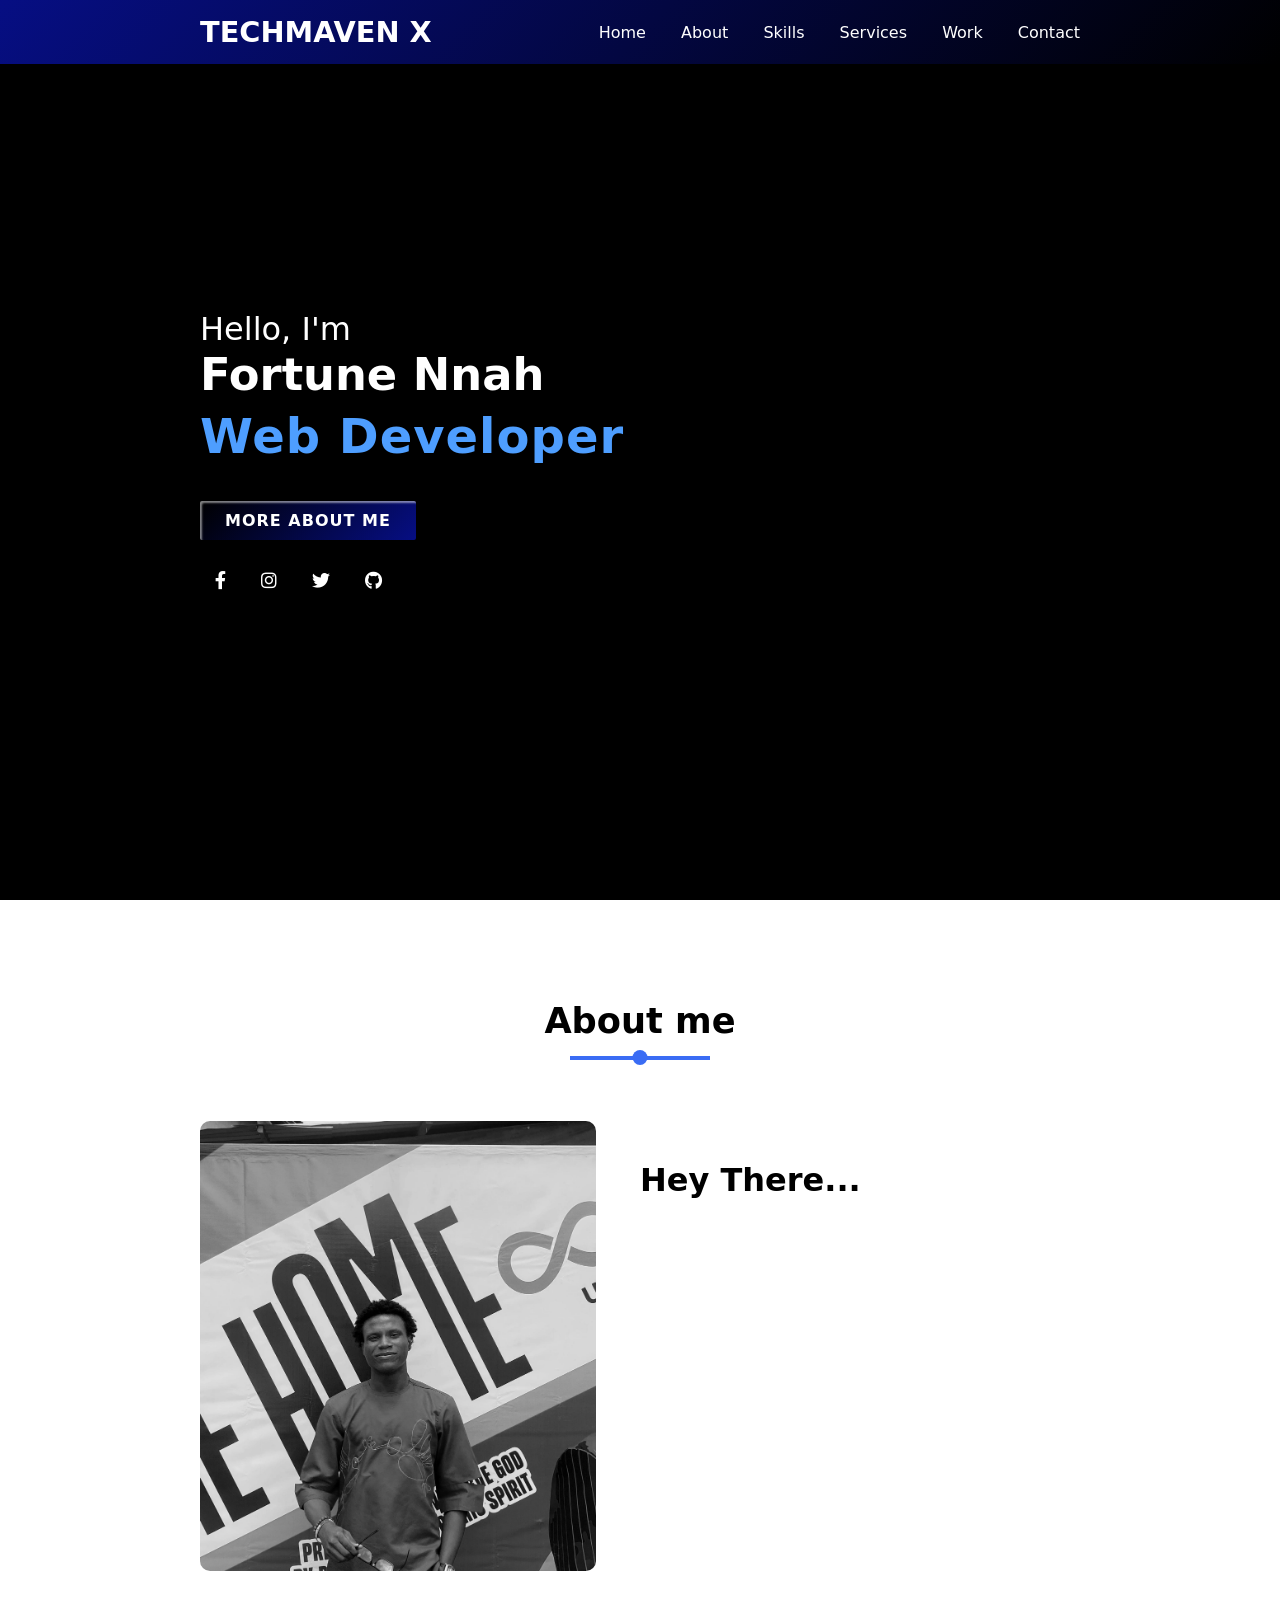
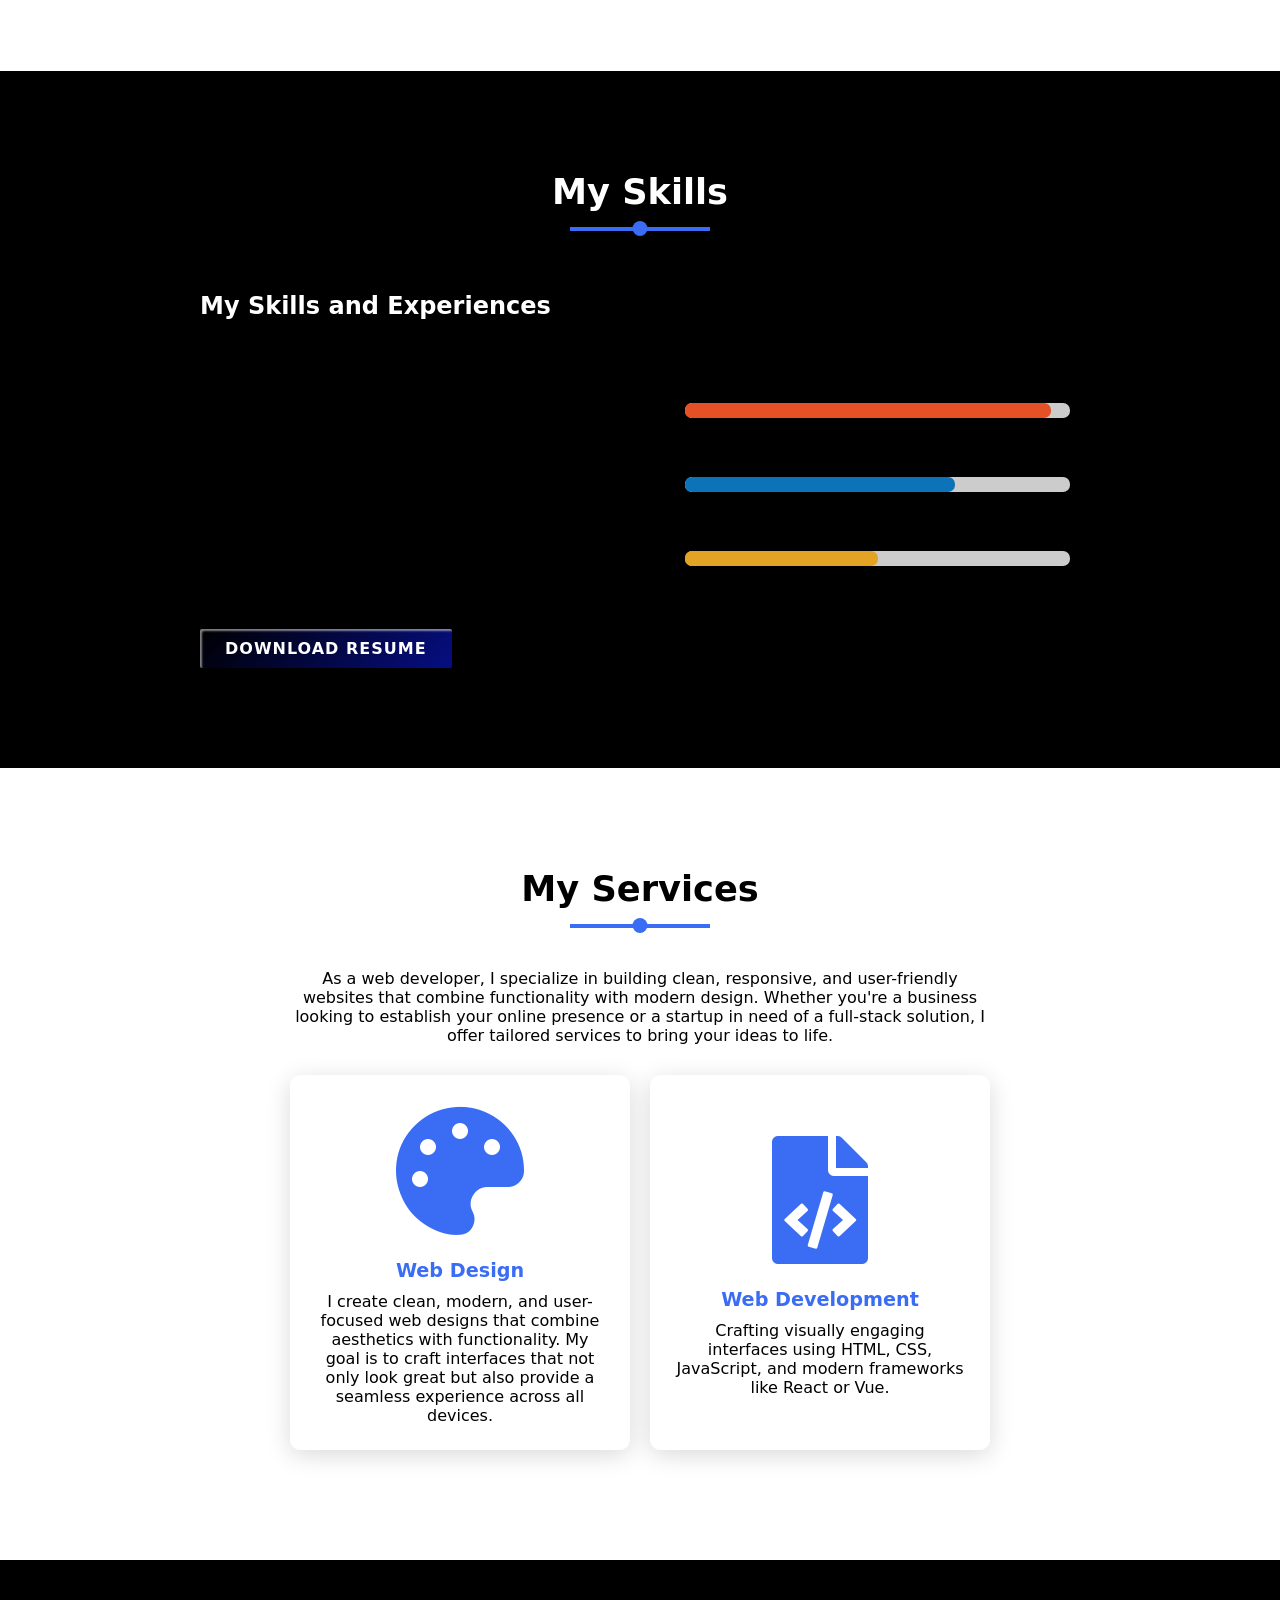
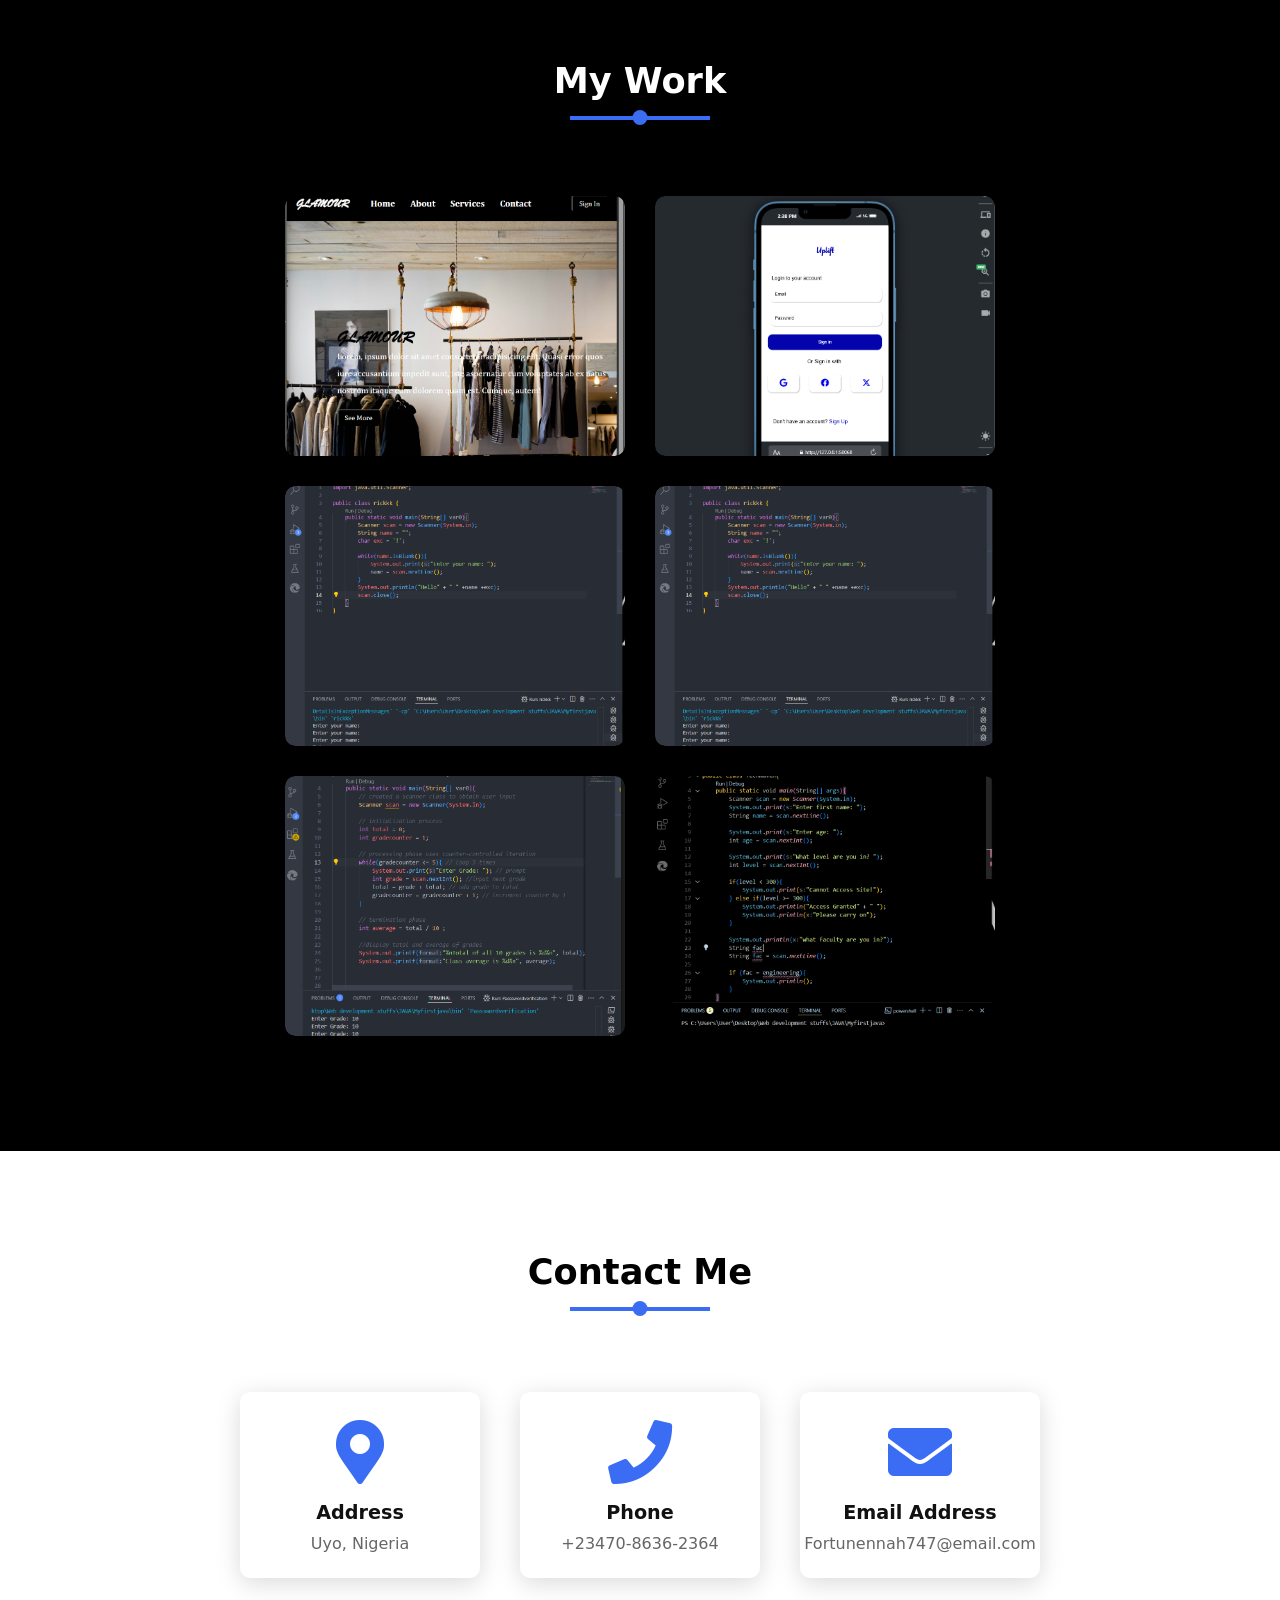
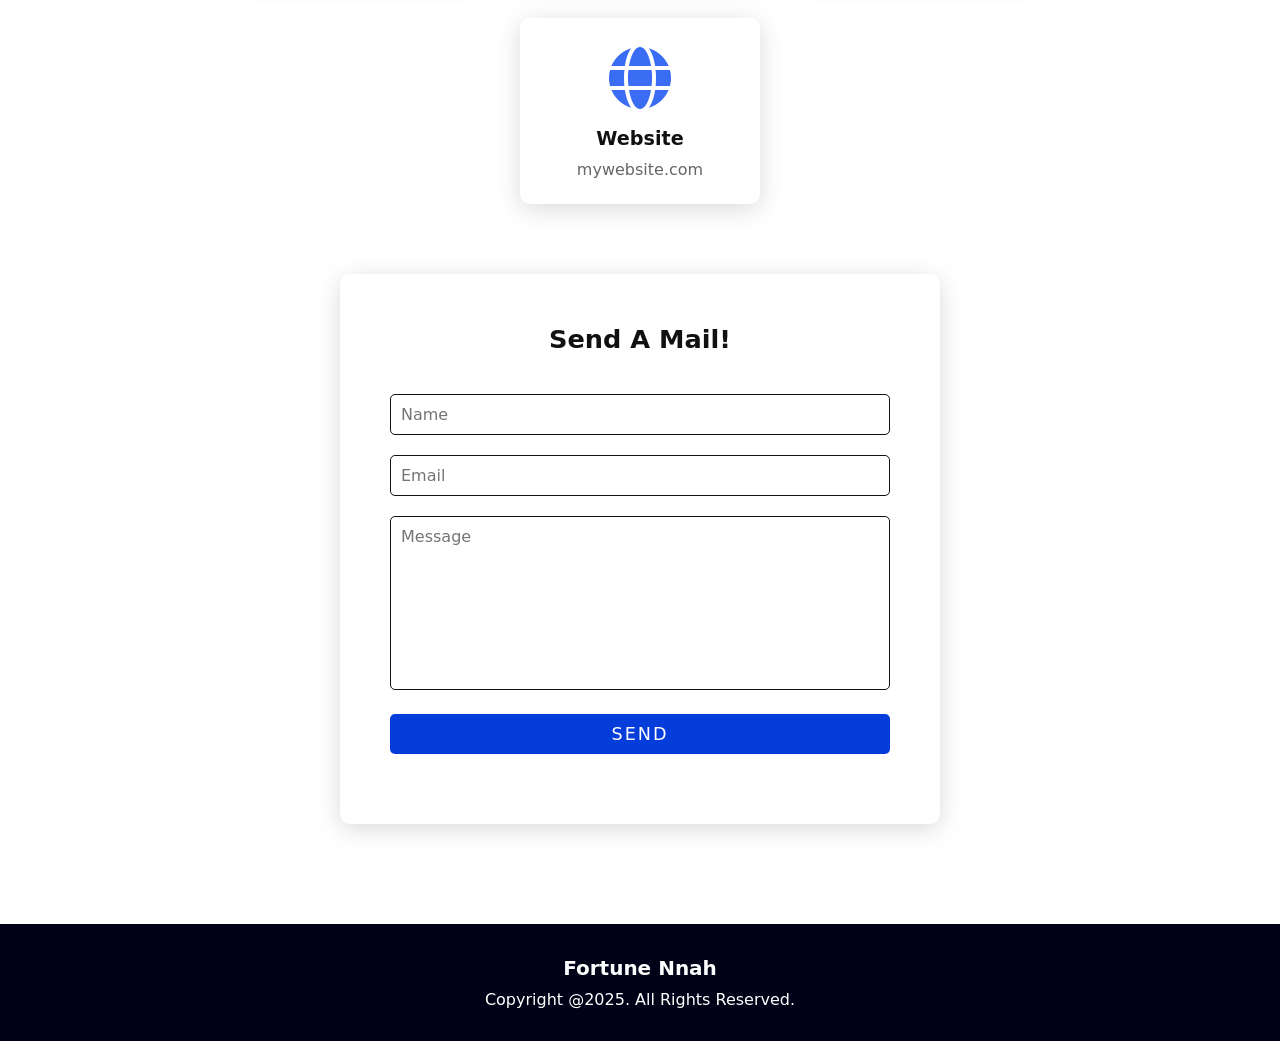
==== index.html @ 04f0972b "added new file" ====
<!DOCTYPE html>
<html lang="en">
<head>
    <meta charset="UTF-8">
    <meta name="viewport" content="width=device-width, initial-scale=1.0">
    <title>My Portfolio Website</title>
    <link rel="stylesheet" href="style.css">
    <link rel="stylesheet" href="https://unpkg.com/aos@next/dist/aos.css" />
    <link rel="stylesheet" href="https://cdnjs.cloudflare.com/ajax/libs/font-awesome/5.15.2/css/all.min.css">
</head>
<body>


    <header>
        <a href="" class="brand" data-aos="zoom-in" data-aos-duration="1000">TechMaven X</a>
        <div class="menu-btn"></div>
        <div class="navigation">
            <a href="#main" data-aos="fade-up" data-aos-duration="1000" data-aos-delay="100">Home</a>
            <a href="#about"data-aos="fade-up" data-aos-duration="1000" data-aos-delay="200">About</a>
            <a href="#skills" data-aos="fade-up" data-aos-duration="1000" data-aos-delay="300">Skills</a>
            <a href="#services" data-aos="fade-up" data-aos-duration="1000" data-aos-delay="400">Services</a>
            <a href="#work" data-aos="fade-up" data-aos-duration="1000" data-aos-delay="500">Work</a>
            <a href="#contact" data-aos="fade-up" data-aos-duration="1000" data-aos-delay="600">Contact</a>
        </div>
    </header>

    <section class="main" id="main">
        <div class="content">
            <h2 data-aos="fade-right" data-aos-duration="1000" data-aos-delay="800">Hello, I'm <br><span>Fortune Nnah</span></h2>
            <div class="animated-text" data-aos="fade-left" data-aos-duration="1000" data-aos-delay="900">
                <h3>Web Developer</h3>
                <h3>Web Designer</h3>
                <h3>Programmer</h3>
            </div>
            <a href="#about" class="btn" data-aos="zoom-out" data-aos-duration="1000" data-aos-delay="1000">More About Me</a>
            <div class="media-icons">
                <a target="_blank" href="https://www.facebook.com/share/1CfvQgGyU3/" data-aos="fade-in" data-aos-duration="1000" data-aos-delay="1200"><i class="fab fa-facebook-f"></i></a>
                <a target="_blank" href="https://www.instagram.com/_techmavenx/" data-aos="fade-in" data-aos-duration="1000" data-aos-delay="1300"><i class="fab fa-instagram"></i></a>
                <a target="_blank"  href="https://x.com/_JhsFortune" data-aos="fade-in" data-aos-duration="1000" data-aos-delay="1400"><i class="fab fa-twitter"></i></a>
                <a href="#" data-aos="fade-in" data-aos-duration="1000" data-aos-delay="1500"><i class="fab fa-github"></i></a>
            </div>
        </div>
    </section>

<!--  About Section -->

    <section class="about" id="about">
        <div class="title reveal">
            <h2 class="section-title" data-aos="fade-up" data-aos-duration="1000">About me</h2>
        </div>
        <div class="content">
            <div class="column col-left reveal">
                <div class="img-card" data-aos="fade-right" data-aos-duration="2000" data-aos-delay="200">
                    <img src="images/Meeeeeee.jpg" alt="">
                </div>
            </div>
            <div class="column col-right reveal">
                <h2 class="content-title" data-aos="fade-left" data-aos-duration="1000" data-aos-delay="200">Hey There...</h2>
                <p class="paragraph-text" data-aos="flip-up" data-aos-duration="1000" data-aos-delay="400">I'm Fortune, a creative web developer with a passion for crafting sleek, responsive, and user-centered digital experiences.

                    I specialize in building modern interfaces using HTML, CSS, JavaScript, and React.js, with growing experience in Node.js, Express, and MongoDB for full-stack projects. I focus on blending design and functionality to bring concepts to life on screen.

                    My workflow balances clean design, accessibility, and smooth interactivity — ensuring every site I build looks great and performs even better.

                    When I’m not coding, I’m refining UI ideas, exploring motion design, or learning new tools to push the limits of what the web can do.
                </p>
            </div>
        </div>
    </section>

<!-- Skill Section -->

    <section class="skills" id="skills">
        <div class="title">
            <h2 class="section-title-skills" data-aos="fade-up" data-aos-duration="1000">My Skills</h2>
        </div>
        <div class="content">
            <div class="column col-left">
                <h2 class="content-title" data-aos="fade-right" data-aos-duration="1000" data-aos-delay="200">My Skills and Experiences</h2>
                <div class="paragraph-text" data-aos="flip-down" data-aos-duration="1000" data-aos-delay="300">I specialize in crafting modern, responsive, and user-friendly interfaces using a performance-driven frontend tech stack:

                    Core Technologies: HTML, CSS, JavaScript
                    Frameworks & Libraries: React.js, Tailwind CSS
                    Development Tools: VS Code, Git, GitHub, Chrome DevTools

                    I'm passionate about building interfaces that not only look great but also deliver smooth, accessible, and intuitive user experiences across all devices.
                </div>
                <a href="#" class="btn" data-aos="zoom-in-right" data-aos-duration="1000" data-aos-delay="400">Download Resume</a>
            </div>
            <div class="column col-right">
                <div class="bar">
                    <div class="info" data-aos="flip-up" data-aos-duration="1000" data-aos-delay="100">
                        <span>HTML</span> 
                        <span>95%</span>
                    </div>
                    <div class="line html" data-aos="zoom-in-right" data-aos-duration="1000" data-aos-delay="140"></div>
                </div>
                <div class="bar">
                    <div class="info" data-aos="flip-up" data-aos-duration="1000" data-aos-delay="200">
                        <span>CSS</span>
                        <span>70%</span>
                    </div>
                    <div class="line css" data-aos="zoom-in-right" data-aos-duration="1000" data-aos-delay="240"></div>
                </div>
                <div class="bar">
                    <div class="info" data-aos="flip-up" data-aos-duration="1000" data-aos-delay="300">
                        <span>Javascript</span>
                        <span>45%</span>
                    </div>
                    <div class="line javascript" data-aos="zoom-in-right" data-aos-duration="1000" data-aos-delay="340"></div>
                </div>
            </div>
        </div>
    </section>

    <!-- Services Section -->

    <section class="services" id="services">
        <div class="title">
            <h2 class="section-title" data-aos="fade-up" data-aos-duration="1000">My Services</h2>
            <p data-aos="fade-up" data-aos-duration="1000" data-aos-delay="200">As a web developer, I specialize in building clean, responsive, and user-friendly websites that combine functionality with modern design. Whether you're a business looking to establish your online presence or a startup in need of a full-stack solution, I offer tailored services to bring your ideas to life.</p>
        </div>
        <div class="content">
            <div class="card" data-aos="fade-right" data-aos-duration="1000" data-aos-delay="400">
                <div class="service-icon">
                    <i class="fas fa-palette"></i>
                </div>
                <div class="info">
                    <h3>Web Design</h3>
                    <p>I create clean, modern, and user-focused web designs that combine aesthetics with functionality. My goal is to craft interfaces that not only look great but also provide a seamless experience across all devices. </p>
                </div>
            </div>
            <div class="card" data-aos="fade-left" data-aos-duration="1000" data-aos-delay="400">
                <div class="service-icon">
                    <i class="fas fa-file-code"></i>
                </div>
                <div class="info">
                    <h3>Web Development</h3>
                    <p>Crafting visually engaging interfaces using HTML, CSS, JavaScript, and modern frameworks like React or Vue.</p>
                </div>
            </div>
        </div>
    </section>

<!-- Work Section -->
    <section class="work" id="work">
        <div class="title">
            <h2 class="section-title-work" data-aos="fade-up" data-aos-duration="1000">My Work</h2>
        </div>
        <div class="content">
            <div class="card" data-aos="fade-right" data-aos-duration="1000" data-aos-delay="200">
                <div class="card-img">
                    <img src="images/glamour final.png" alt="">
                </div>
            </div>
            <div class="card" data-aos="fade-up" data-aos-duration="1000" data-aos-delay="200">
                <div class="card-img">
                    <a target="" href="images/revamped 2.png"></a>
                    <img src="images/revamped 2.png" alt="">
                </div>
            </div>
            <div class="card" data-aos="fade-left" data-aos-duration="1000" data-aos-delay="200">
                <div class="card-img">
                    <img src="images\practice5.png" alt="">
                </div>
            </div>
            <div class="card" data-aos="fade-right" data-aos-duration="1000" data-aos-delay="400">
                <div class="card-img">
                    <img src="images/practice5.png" alt="">
                </div>
            </div>
            <div class="card" data-aos="fade-up" data-aos-duration="1000" data-aos-delay="400">
                <div class="card-img">
                    <img src="images/practice6.png" alt="">
                </div>
            </div>
            <div class="card" data-aos="fade-left" data-aos-duration="1000" data-aos-delay="400">
                <div class="card-img">
                    <img src="images/prctice4.png" alt="">
                </div>
            </div>
        </div>
    </section>

    <!-- Contact Section -->    
    <section class="contact" id="contact">
        <div class="title reveal">
          <h2 class="section-title">Contact Me</h2>
        </div>
        <div class="content">
          <div class="row">
            <div class="card reveal">
              <div class="contact-icon">
                <i class="fas fa-map-marker-alt"></i>
              </div>
              <div class="info">
                <h3>Address</h3>
                <span>Uyo, Nigeria</span>
              </div>
            </div>
            <div class="card reveal">
              <div class="contact-icon">
                <i class="fas fa-phone"></i>
              </div>
              <div class="info">
                <h3>Phone</h3>
                <span>+23470-8636-2364</span>
              </div>
            </div>
            <div class="card reveal">
              <div class="contact-icon">
                <i class="fas fa-envelope"></i>
              </div>
              <div class="info">
                <h3>Email Address</h3>
                <span>Fortunennah747@email.com</span>
              </div>
            </div>
            <div class="card reveal">
              <div class="contact-icon">
                <i class="fas fa-globe"></i>
              </div>
              <div class="info">
                <h3>Website</h3>
                <span>mywebsite.com</span>
              </div>
            </div>
          </div>
          <div class="row">
            <div class="contact-form reveal">
              <h3>Send A Mail!</h3>
              <div class="input-box">
                <input type="text" name="" value="" placeholder="Name" reqiured>
              </div>
              <div class="input-box">
                <input type="text" name="" value="" placeholder="Email" required>
              </div>
              <div class="input-box">
                <textarea name="name" rows="8" cols="80" placeholder="Message"></textarea>
              </div>
              <div class="input-box">
                <input type="submit" class="send-btn" name="" value="Send">
              </div>
            </div>
          </div>
        </div>
      </section>
  
      <footer class="footer">
        <span class="footer-title">Fortune Nnah</span>
        <p>Copyright @2025. All Rights Reserved.</p>
      </footer>


    <script src="https://unpkg.com/aos@next/dist/aos.js"></script>
    <script>
      AOS.init({offset:0});
    </script>
    <script>

        window.addEventListener("scroll", function(){
    scrollBtn.classList.toggle("active", window.scrollY > 500);
});

//javascript for scroll back to top on click scroll-to-top button

// document.querySelector(".scrollToTop-btn").addEventListener("click", () => {
//   document.body.scrollTop = 0;
//   document.documentElement.scrollTop = 0;
// });

        const menuBtn = document.querySelector(".menu-btn");
        const navigation = document.querySelector(".navigation");
        const navigationItems = document.querySelector(".navigation a");

        menuBtn.addEventListener("click", () => {
            menuBtn.classList.toggle("active");
            navigation.classList.toggle("active");
        })

        // Navigation Effects
        window.addEventListener("scroll", function(){
            const header = document.querySelector("header");
            header.classList.toggle("sticky", window.scrollY > 0);
        }) 



    </script>
</body>
</html>
---- style.css ----
@import url('https://fonts.googleapis.com/css2?family=Poppins:ital,wght@0,100;0,200;0,300;0,400;0,500;0,600;0,700;0,800;0,900;1,100;1,200;1,300;1,400;1,500;1,600;1,700;1,800;1,900&display=swap');

*{
    padding: 0;
    margin: 0;
    font-family:system-ui, -apple-system, BlinkMacSystemFont, 'Segoe UI', Roboto, Oxygen, Ubuntu, Cantarell, 'Open Sans', 'Helvetica Neue', sans-serif;
    box-sizing: border-box;
}

body{
    width: 100%;
    height: auto;
    overflow-x: hidden;
}

header{
    z-index: 889;
    position: fixed;
    background: linear-gradient(135deg, #060e83, #000000);
    top: 0;
    left: 0;
    width: 100%;
    padding: 15px 200px;
    display: flex;
    justify-content: space-between;
    align-items: center;
    transition: 0.2s ease;
}

header.sticky{
    background-color: #3a6cf4;
    padding: 10px 200px;
}

header .brand{
    color: white;
    font-size: 1.8em;
    font-weight: 700;
    text-transform: uppercase;
    text-decoration: none;
}

header .navigation{
    position: relative;
}

header .navigation a{
    color: white;
    font-size: 1em;
    text-decoration: none;
    font-weight: 500;
    margin-left: 30px;
}

header .navigation a:hover{
    color: #3a6cf4;
}

header .sticky .navigation a:hover{
    color: black;
}

section{
    padding: 100px 200px;
}

.main{
    position: relative;
    width: 100%;
    height: 100vh;
    display: flex;
    align-items: center;
    background-image: url(images/ackgroud.png);
    background-size: cover;
    background-position: center;
    background-repeat: no-repeat;
    background-attachment: fixed;
}

.main .content{
    max-width: 800px;
}

.main .content h2{
    color: white;
    font-size: 2em;
    font-weight: 500;
}

.main .content h2 span{
    font-size: 2.8rem;
    font-weight: 600;
}

.animated-text{
    position: relative;
    height: 70px;
    overflow: hidden;
}

.animated-text h3{
    color: #4e9eff;
    font-size: 3em;
    font-weight: 700;
    line-height: 70px;
    letter-spacing: 1px;
}

.animated-text h3:nth-child(1){
    animation: text-move 6s infinite ease-out;
}

@keyframes text-move {
    0%,15%{
        margin-top: 0px;
    }
    
    25%,40%{
        margin-top: -70px;
    }
    
    50%,65%{
        margin-top: -140px;
    }
    
    75%,90%{
        margin-top: -70px;
    }
    
    100%{
        margin-top: 0px;
    }
}

.btn{
    color: white;
    background: rgb(58, 108, 244);
    background: linear-gradient(135deg, #000 0%, #060e83 100%);
    border: none;
    font-size: 1em;
    font-weight: 600;
    display: inline-block;
    padding: 10px 25px;
    text-transform: uppercase;
    text-decoration: none;
    letter-spacing: 1px;
    border-radius: 2px;
    margin-top: 30px;
    transition: 0.7s ease;
    cursor: pointer;
    box-shadow:inset 2px 2px 2px 0px rgba(255,255,255,.5),
   7px 7px 20px 0px rgba(0,0,0,.1),
   4px 4px 5px 0px rgba(0,0,0,.1);
  outline: none;
}

.btn:hover{
       background: rgb(0,3,255);
       background: linear-gradient(0deg, rgb(0, 3, 255) 0%, rgba(2,126,251,1) 100%));
}

.media-icons{
    margin-top: 30px;
    margin-left: 15px;
}

.media-icons a{
    color: #fff;
    font-size: 18px;
    margin-right: 30px;
}

.media-icons i:hover{
    color: #235bf6;
}


/* About */

.title{
    width: 100%;
    display: flex;

    justify-content: center;
    align-items: center;
    flex-direction: column;
}

.section-title{
    position: relative;
    color: black;
    font-size: 2.2em;
    font-weight: 800;
    margin-bottom: 60px;
}

.section-title::before{
    content: "";
    position: absolute;
    top: 56px;
    left: 50%;
    width: 140px;
    height: 4px;
    background-color: #3a6cf4;
    transform: translateX(-50%);
}

.section-title::after{
    content: "";
    position: absolute;
    top: 50px;
    left: 50%;
    width: 15px;
    height: 15px;
    border-radius: 50%;
    background-color: #3a6cf4;
    transform: translateX(-50%);
}

.about .content{
    position: relative;
    width: 100%;
    display: flex;
    justify-content: space-between;
    align-items: center;
    margin-top: 20px;
}

.about .content .col-left{
    position: relative;
    width: 45%;
}

.about .content .col-right{
    position: relative;
    width: 50%;
}

.about .content .col-left .img-card{
    position: relative;
    width: 100%;
    min-height: 450px;
}

.about .content .col-left .img-card img{
    position: absolute;
    top: 0;
    left: 0;
    width: 100%;
    height: 100%;
    object-fit: cover;
    border-radius: 10px;
}

.about .content .col-right .content-title{
    font-size: 2em;
    font-weight: 800;
    margin-bottom: 20px;
}

.about .content .col-right .paragraph-text{
    line-height: 1.5;
    font-weight: 380;
    font-size: 1em;
}

/* Skills Section */

.skills{
    background: #000;
}

.section-title-skills{
    position: relative;
    color: white;
    font-size: 2.2em;
    font-weight: 800;
    margin-bottom: 60px;
}

.section-title-skills::before{
    content: "";
    position: absolute;
    top: 56px;
    left: 50%;
    width: 140px;
    height: 4px;
    background-color: #3a6cf4;
    transform: translateX(-50%);
}

.section-title-skills::after{
    content: "";
    position: absolute;
    top: 50px;
    left: 50%;
    width: 15px;
    height: 15px;
    border-radius: 50%;
    background-color: #3a6cf4;
    transform: translateX(-50%);
}

.skills .content{
    position: relative;
    width: 100%;
    display: flex;
    justify-content: space-between;
    align-items: center;
    color: white;
    margin-top: 20px;
}

.skills .content .col-left{
    position: relative;
    width: 46%;
}

.skills .content .col-left .content-title{
    margin-bottom: 20px;
}

.skills .content .col-right{
    position: relative;
    width: 46%;
}

.skills .content .col-right .bar{
    margin-bottom: 15px;
    padding: 10px;
}

.skills .content .col-right .bar .info{
    display: flex;
    align-items: center;
    justify-content: space-between;
    margin-bottom: 5px;
}

.skills .content .col-right .br .info span{
    font-size: 18px;
    font-weight: 500;
}

.skills .content .col-right .bar .line{
    position: relative;
    width: 100%;
    height: 15px;
    background-color: #ccc;
    border-radius: 7px;
}

.skills .content .col-right .bar .line::before{
    content: "";
    position: absolute;
    height: 100%;
    top: 0;
    left: 0;
    border-radius: 7px;
}

.skills .content .col-right .bar .html::before{
    width: 95%;
    background-color: #e45126;
}

.skills .content .col-right .bar .css::before{
    width: 70%;
    background-color: #0c73b8;
}

.skills .content .col-right .bar .javascript::before{
    width: 50%;
    background-color: #e3a324;
}

.skills .content .col-left .paragraph-text{
    line-height: 1.8;
    font-weight: 380;
    font-size: 1em;
}


/* Services */

.services .content{
    display: flex;
    justify-content: center;
    flex-wrap: wrap;
    flex-direction: row;
    margin-top: 20px;
}

.title p{
    font-size: 1em;
    width: 80%;
    text-align: center;
}

.services .content .card{
    background-color: #fff;
    width: 340px;
    margin: 10px;
    padding: 25px;
    display: flex;
    justify-content: center;
    align-items: center;
    flex-direction: column;
    border-radius: 10px;
    box-shadow: 0 5px 25px rgba(1 1 1/15%);
    transition: 0.3s linear;
}

.services .content .card .service-icon{
    color: #3a6cf4;
    font-size: 8rem;
    text-align: center;
    transition: 0.3s linear;
}

.services .content .card .info{
    text-align: center;
}

.services .content .card .info h3{
    color: #3a6cf4;
    font-size: 1.2rem;
    font-weight: 700;
    margin: 10px;
    transition: 0.3s linear;
    
}

.services .content .card:hover{
    background-color: #3a6cf4;
    color: white;
}

.services .content .card:hover .service-icon,
.services .content .card:hover .info h3
{
    transform: translateY(-10px);
    color: white;
}

/* Work */

.work{
    background: #000;
}
.section-title-work{
    position: relative;
    color: white;
    font-size: 2.2em;
    font-weight: 800;
    margin-bottom: 60px;
}

.section-title-work::before{
    content: "";
    position: absolute;
    top: 56px;
    left: 50%;
    width: 140px;
    height: 4px;
    background-color: #3a6cf4;
    transform: translateX(-50%);
}

.section-title-work::after{
    content: "";
    position: absolute;
    top: 50px;
    left: 50%;
    width: 15px;
    height: 15px;
    border-radius: 50%;
    background-color: #3a6cf4;
    transform: translateX(-50%);
}

.work .content{
    display: flex;
    justify-content: center;
    flex-direction: row;
    flex-wrap: wrap;
    margin-top: 20px;
}

.work .content .card{
    width: 340px;
    margin: 15px;
}

.work .content .card .card-img{
    position: relative;
    width: 100%;
    height: 260px;
    overflow: hidden;
    border-radius: 10px;
}

.work .content .card .card-img img{
    position: absolute;
    top: 0;
    left: 0;
    width: 100%;
    height: 100%;
    object-fit: cover;
    border-radius: 10px;
    transition: 0.3s linear;
}

.work .content .card .card-img img:hover{
    transform: scale(1.2);
}


/* Contact */

.contact .content{
    display: flex;
    justify-content: center;
    flex-wrap: wrap;
    flex-direction: column;
    margin-top: 20px;
  }
  
  .contact .content .row{
    display: flex;
    justify-content: center;
    flex-wrap: wrap;
    flex-direction: row;
  }
  
  .contact .content .row .card{
    background: #fff;
    width: 240px;
    margin: 20px;
    padding: 25px;
    display: flex;
    justify-content: center;
    align-items: center;
    flex-direction: column;
    box-shadow: 0 5px 25px rgba(1 1 1 / 15%);
    border-radius: 10px;
  }
  
  .contact .content .row .card .contact-icon{
    color: #3a6cf4;
    font-size: 4em;
    text-align: center;
    transition: transform 0.7s ease;
  }
  
  
  
  .contact .content .row .card .info{
    text-align: center;
  }
  
  .contact .content .row .card .info h3{
    color: #111;
    font-size: 1.2em;
    font-weight: 700;
    margin: 10px;
  }
  
  .contact .content .row .card .info span{
    color: #666;
    font-weight: 500;
  }

 .contact .content .row .card:hover{
    background-color: #043dda;
    transition: all 0.7s ease-in-out;
  }

  .contact .content .row .card:hover .contact-icon{
    transform: translateY(-15px);
    color: #fff;
  }

  .contact .content .row .card:hover .info h3{
    color: #fff;
  }

  
  .contact .content .row .card:hover .info span{
    color: #fff;
  }
  
  
  .contact-form{
    background: #fff;
    max-width: 600px;
    margin-top: 50px;
    padding: 50px;
    border-radius: 10px;
    box-shadow: 0 5px 25px rgba(1 1 1 / 15%);
  }
  
  .contact-form h3{
    color: #111;
    font-size: 1.6em;
    font-weight: 600;
    text-align: center;
    margin-bottom: 40px;
  }
  
  .contact-form .input-box{
    position: relative;
    width: 100%;
    margin-bottom: 20px;
  }
  
  .contact-form .input-box input,
  .contact-form .input-box textarea{
    color: #111;
    width: 100%;
    padding: 10px;
    font-size: 1em;
    font-weight: 400;
    outline: none;
    border: 1px solid #111;
    border-radius: 5px;
    resize: none;
  }
  
  .contact-form .input-box .send-btn{
    color: #fff;
    background: #043dda;
    display: inline-block;
    font-size: 1.1em;
    font-weight: 500;
    text-transform: uppercase;
    letter-spacing: 2px;
    width: 100%;
    border: none;
    cursor: pointer;
    transition: 0.s ease;
  }
  
  .contact-form .input-box .send-btn:hover{
    background: #295be6;
  }

  /* Footer */
  
  .footer{
    background: #000016;
    color: #fff;
    text-align: center;
    padding: 2em;
  }
  
  .footer .footer-title{
    font-size: 20px;
    font-weight: 600;
  }
  
  .footer p{
    font-size: 16px;
    margin-top: 10px;
  }
  
  .footer p a{
    color: #3a6cf4;
    font-weight: 600;
    text-decoration: none;
  }
  


@media (max-width:1040px) {
    
    header{
        padding: 12px 20px;
    }

    header.sticky{
        padding: 10px 20px;
    }

    header .navigation{
        display: none;
    }

    .navigation.active{
        z-index: 889;
        position: fixed;
        background-color: white;
        top: 0;
        right: 0;
        width: 380px;
        height: 100%;
        display: flex;
        justify-content: center;
        align-items: center;
        flex-direction: column;
        box-shadow: 0 5px 25px rgba(1 1 1/ 15%);
        transition: 0.3s ease;
    }

    header .navigation a{
        color: black;
        font-size: 1.2em;
        margin: 10px;
        padding: 10px 40px;
        border-radius: 5px;
    }

    header .navigation a:hover{
        background-color: #3a6cf4;
        color: white;
        transition: 0.3s ease;
    }

    .menu-btn{
        position: absolute;
        background-image: url(Image/menu.png);
        background-position: center;
        background-size: 30px;
        background-repeat: no-repeat;
        width: 40px;
        height: 40px;
        right: 0;
        margin: 0 20px;
        cursor: pointer;
        transition: 0.3s ease;
    }

    .menu-btn.active{
        z-index: 999;
        background-image: url(Image/close.png);
        background-repeat: no-repeat;
        background-position: center;
        background-size: 25px;
        transition: 0.3s ease;
        filter: invert(1);
    }

    section{
        padding: 80px 20px;
    }

    .main .content h2{
        font-size: 1em;
    }

    .animated-text h3{
        font-size: 2.2em;
    }

    .section-title{
        font-size: 1.8em;
    }

    .about .content{
        flex-direction: column;
    }

    .about .content .column{
        width: 100%;
        position: relative;
    }

    .about .content .col-right{
        margin-top: 40px;
    }

    /* Skills */

    .skills .content{
        flex-direction: column;
    }

    .skills .content .column{
        position: relative;
        width: 100%;
    }

    .skills .content .col-right{
        margin-top: 40px;
    }
 
    .contact-form{
        padding: 35px 40px;
      }
}


.scrollToTop-btn{
    z-index: 999;
    position: fixed;
    background: #3a6cf4;
    color: #fff;
    width: 45px;
    height: 45px;
    right: 0;
    bottom: 10px;
    font-size: 22px;
    text-align: center;
    line-height: 45px;
    border-radius: 3px;
    cursor: pointer;
    pointer-events: none;
    opacity: 0;
    transition: all 0.3s ease;
  }
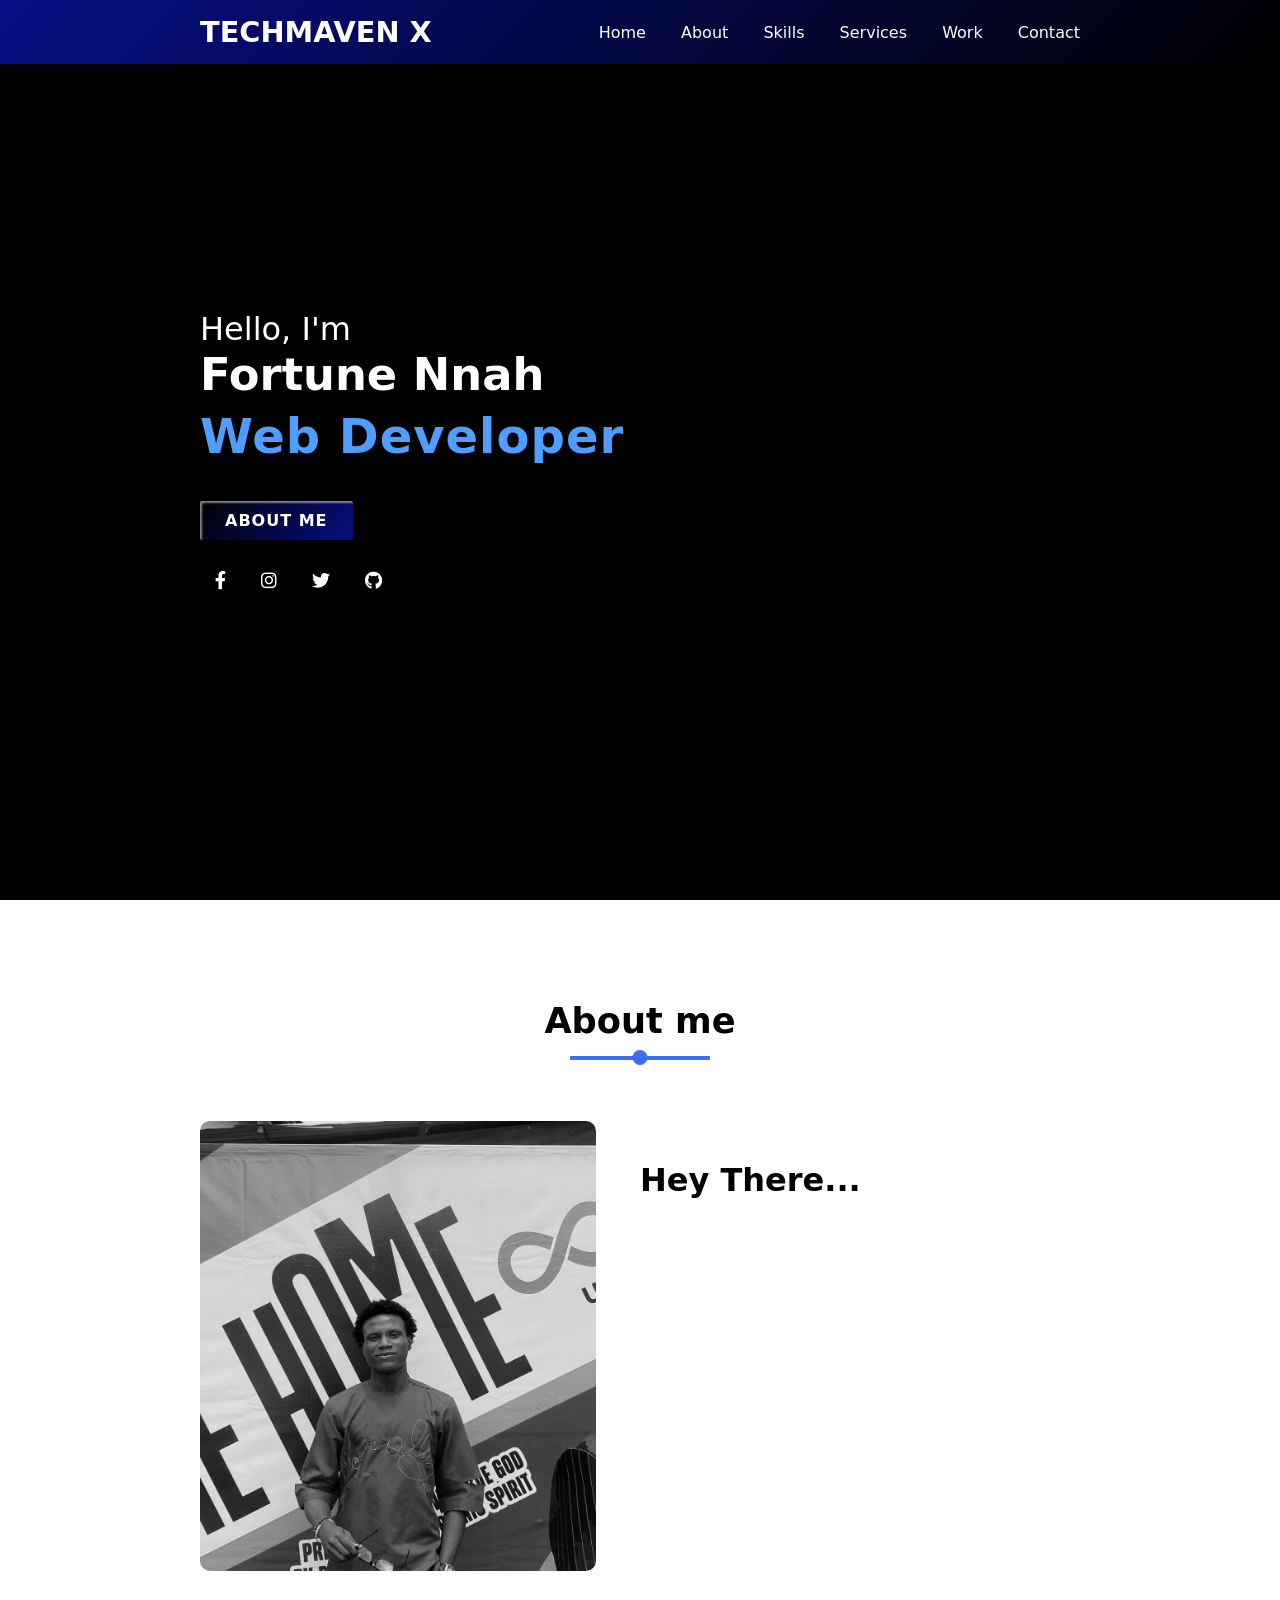
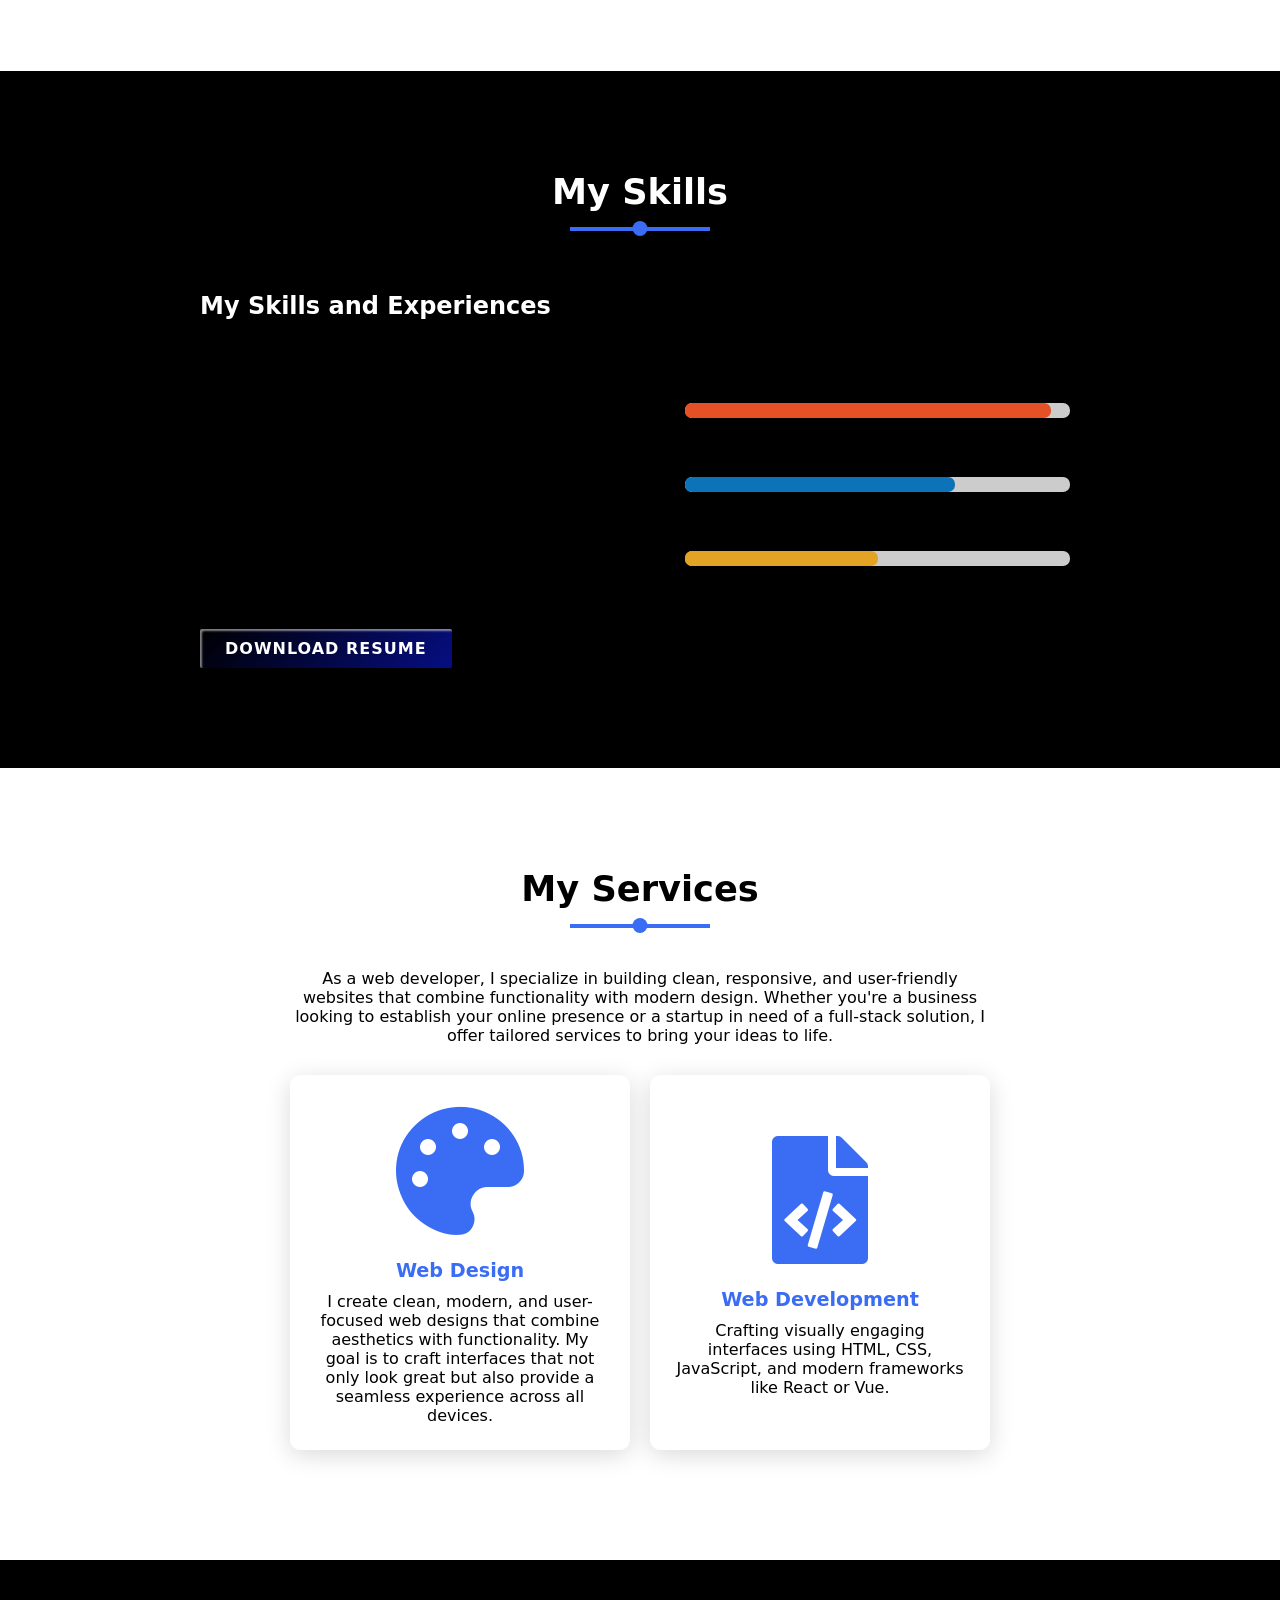
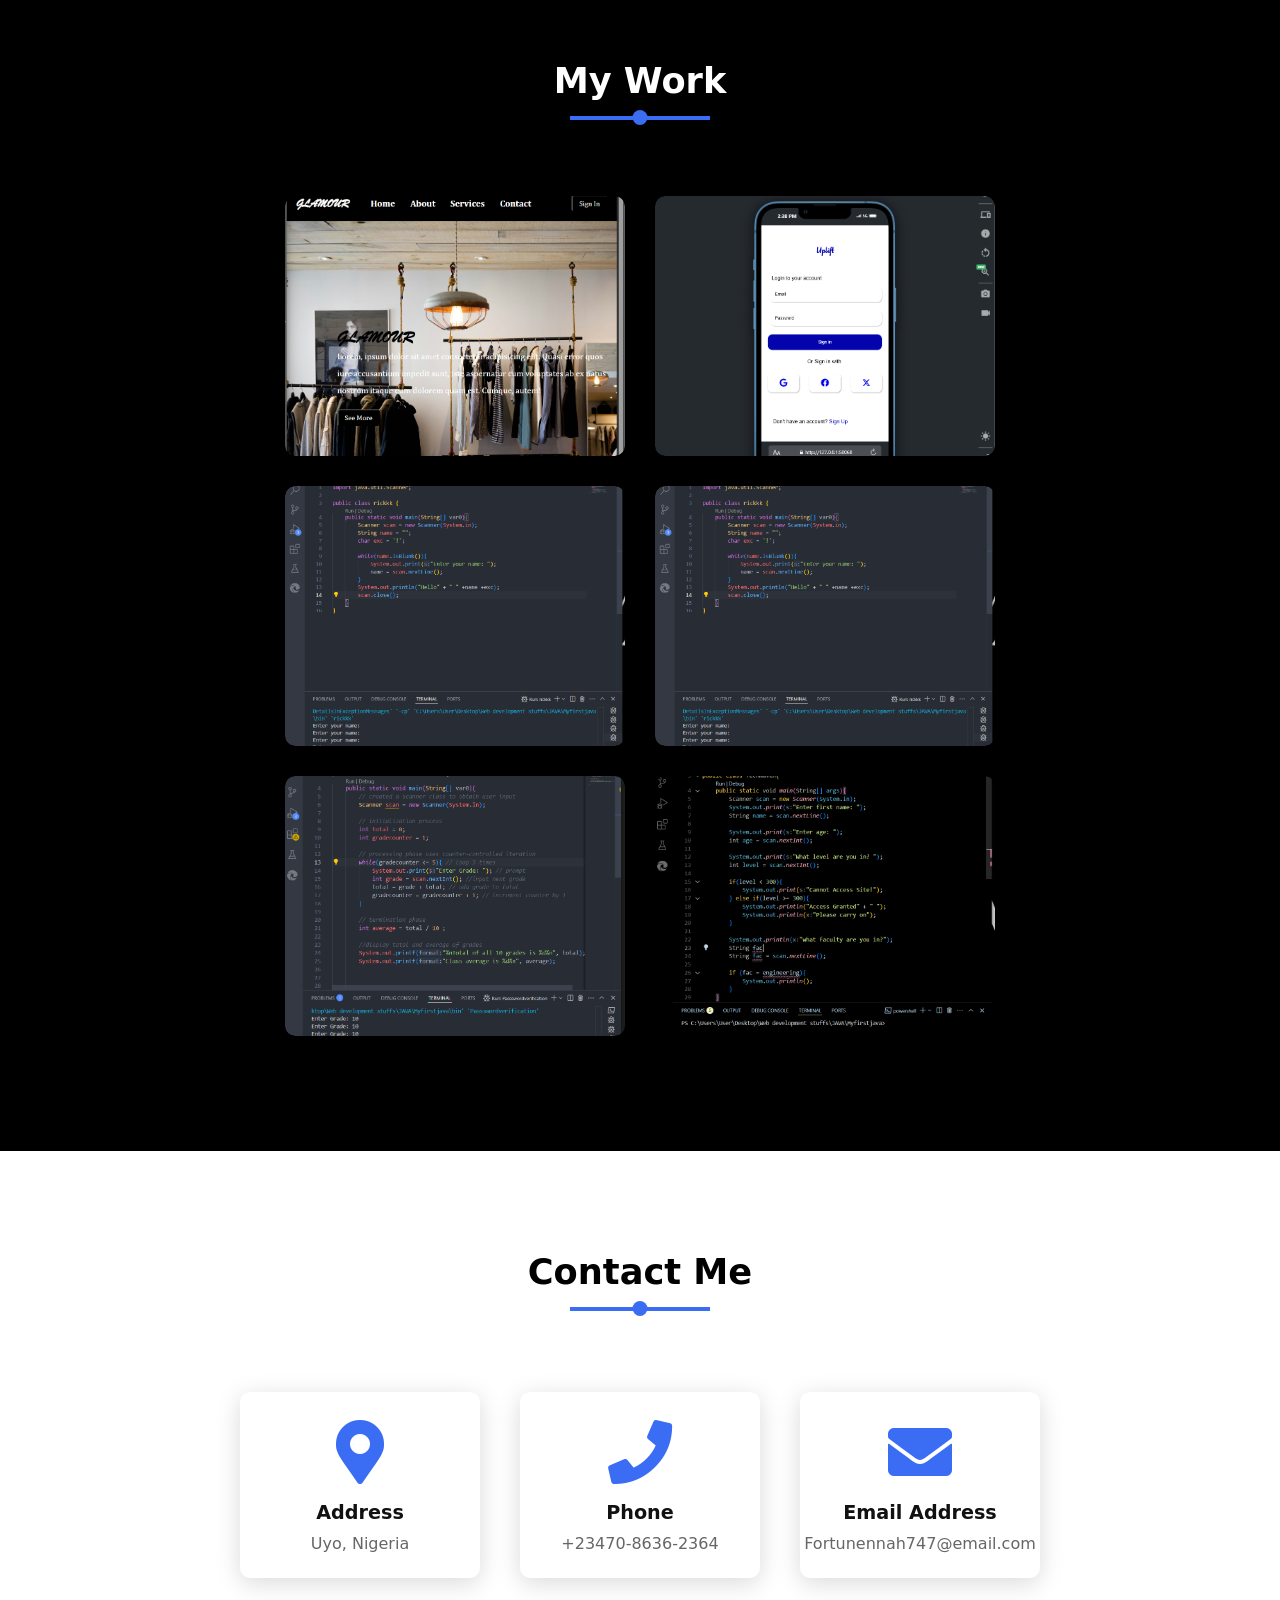
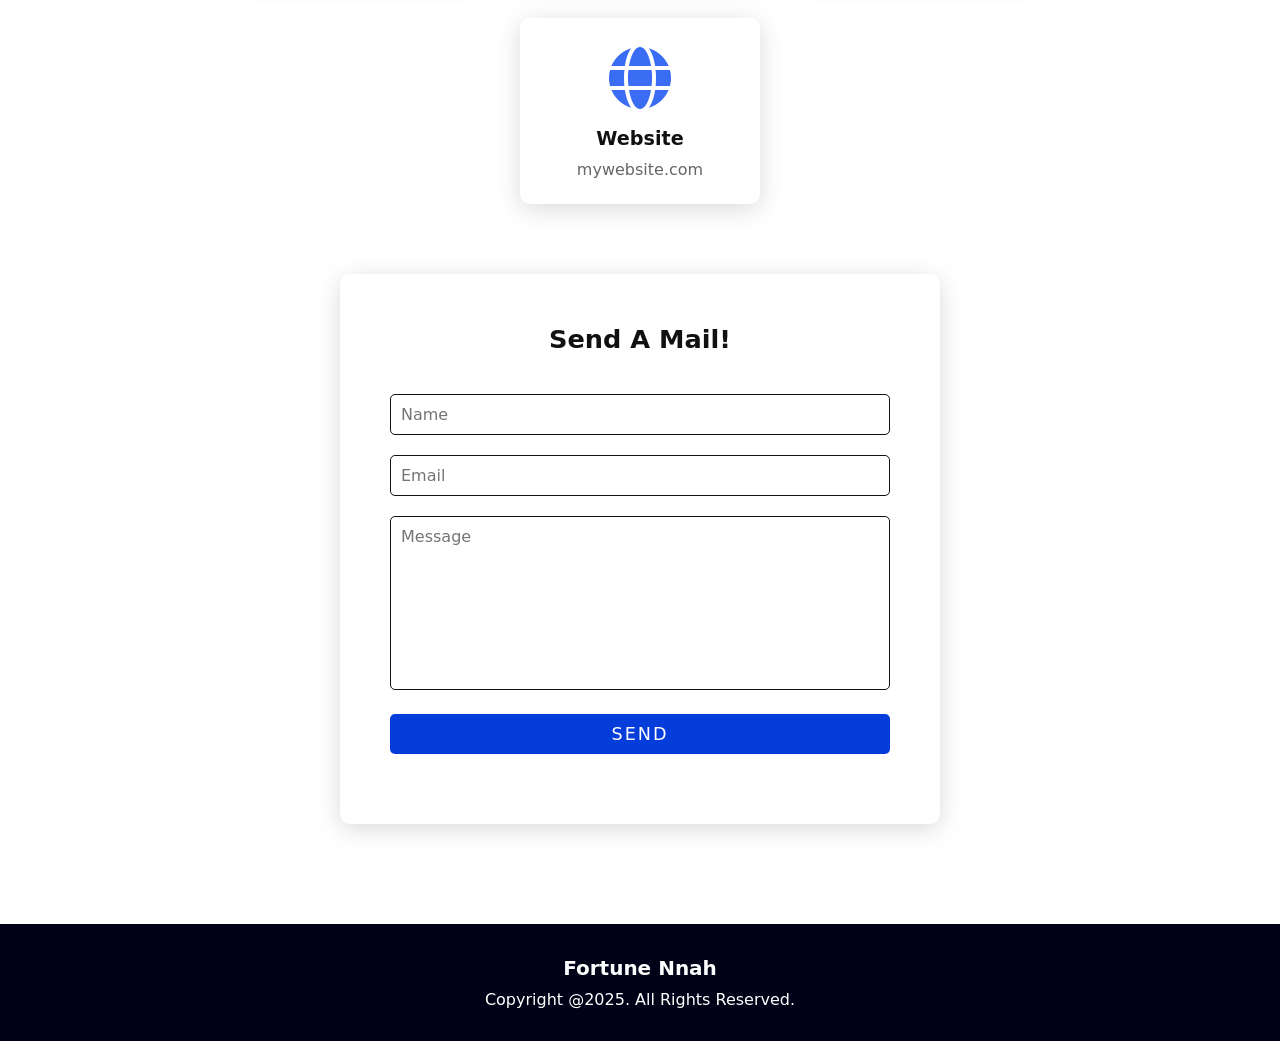
==== commit 8e767b93: "added new file" ====
--- a/index.html
+++ b/index.html
@@ -32,7 +32,7 @@
                 <h3>Web Designer</h3>
                 <h3>Programmer</h3>
             </div>
-            <a href="#about" class="btn" data-aos="zoom-out" data-aos-duration="1000" data-aos-delay="1000">More About Me</a>
+            <a href="#about" class="btn" data-aos="zoom-out" data-aos-duration="1000" data-aos-delay="1000">About Me</a>
             <div class="media-icons">
                 <a target="_blank" href="https://www.facebook.com/share/1CfvQgGyU3/" data-aos="fade-in" data-aos-duration="1000" data-aos-delay="1200"><i class="fab fa-facebook-f"></i></a>
                 <a target="_blank" href="https://www.instagram.com/_techmavenx/" data-aos="fade-in" data-aos-duration="1000" data-aos-delay="1300"><i class="fab fa-instagram"></i></a>
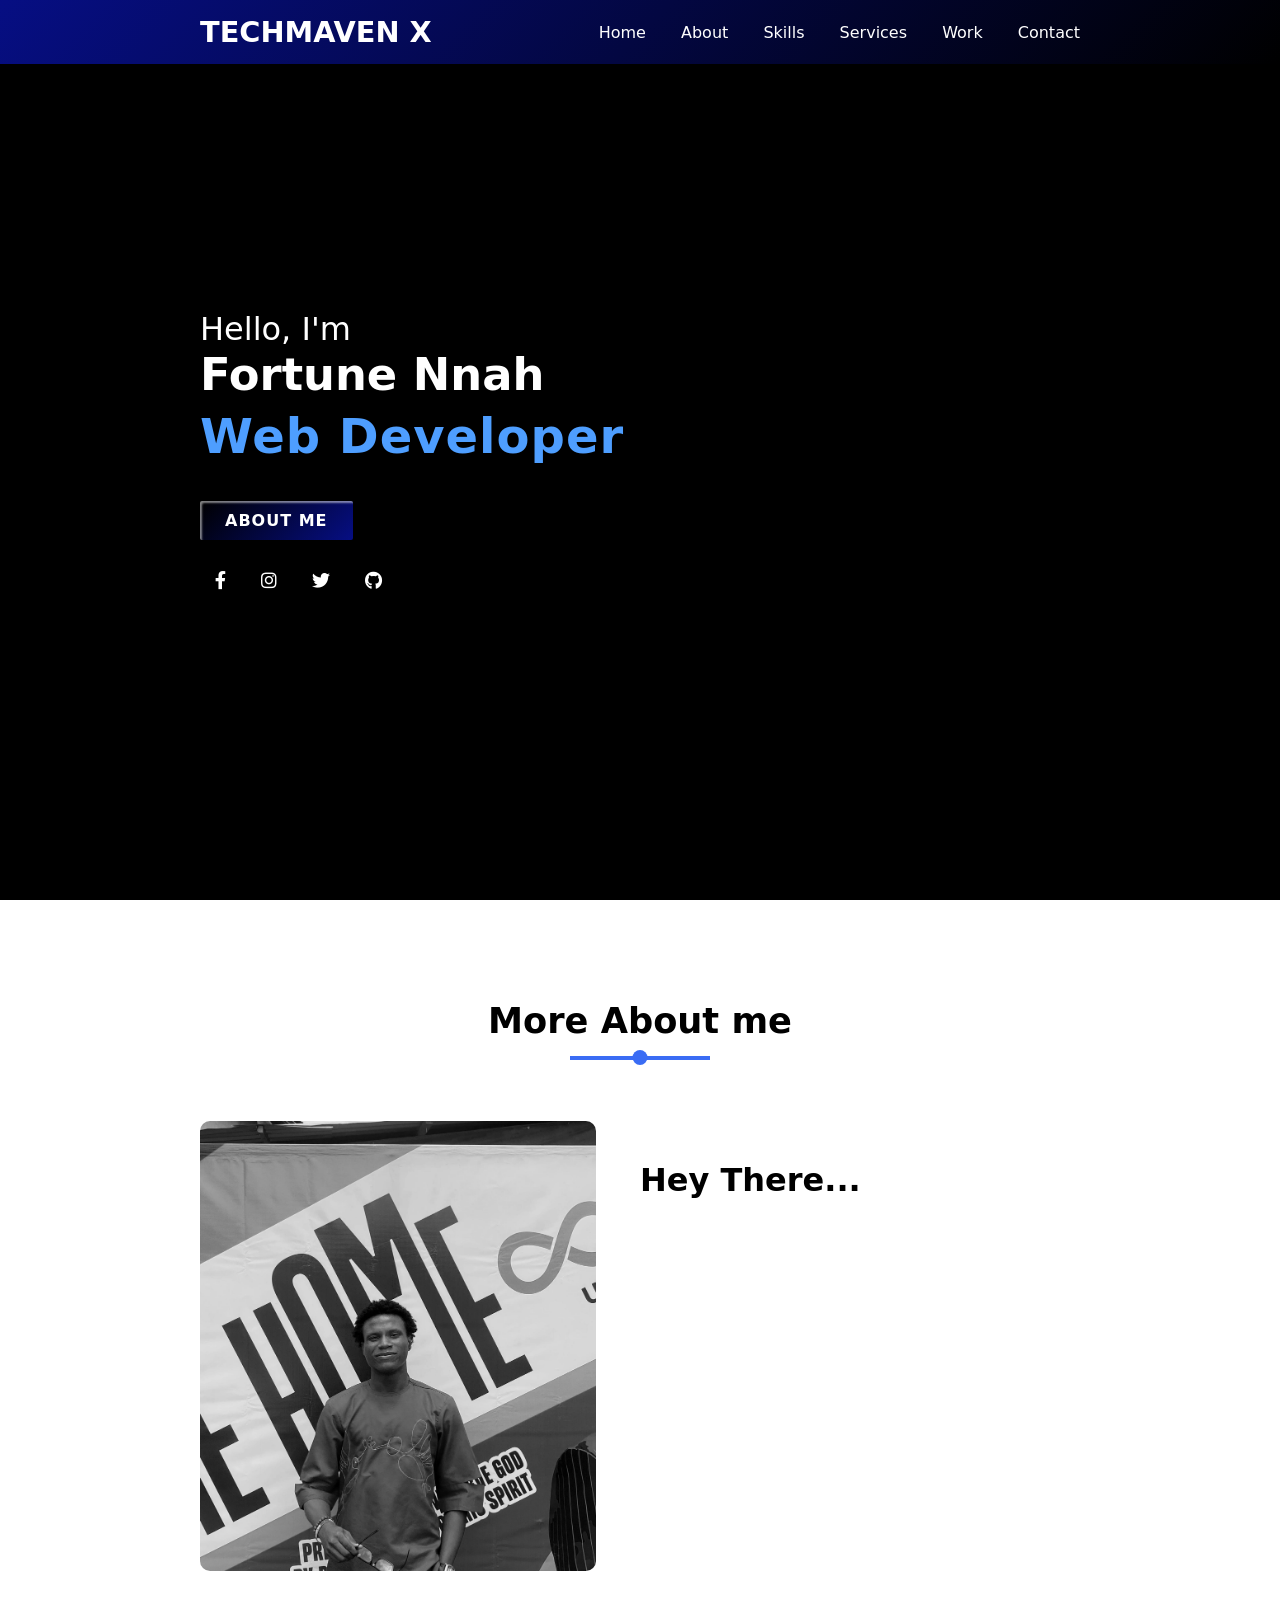
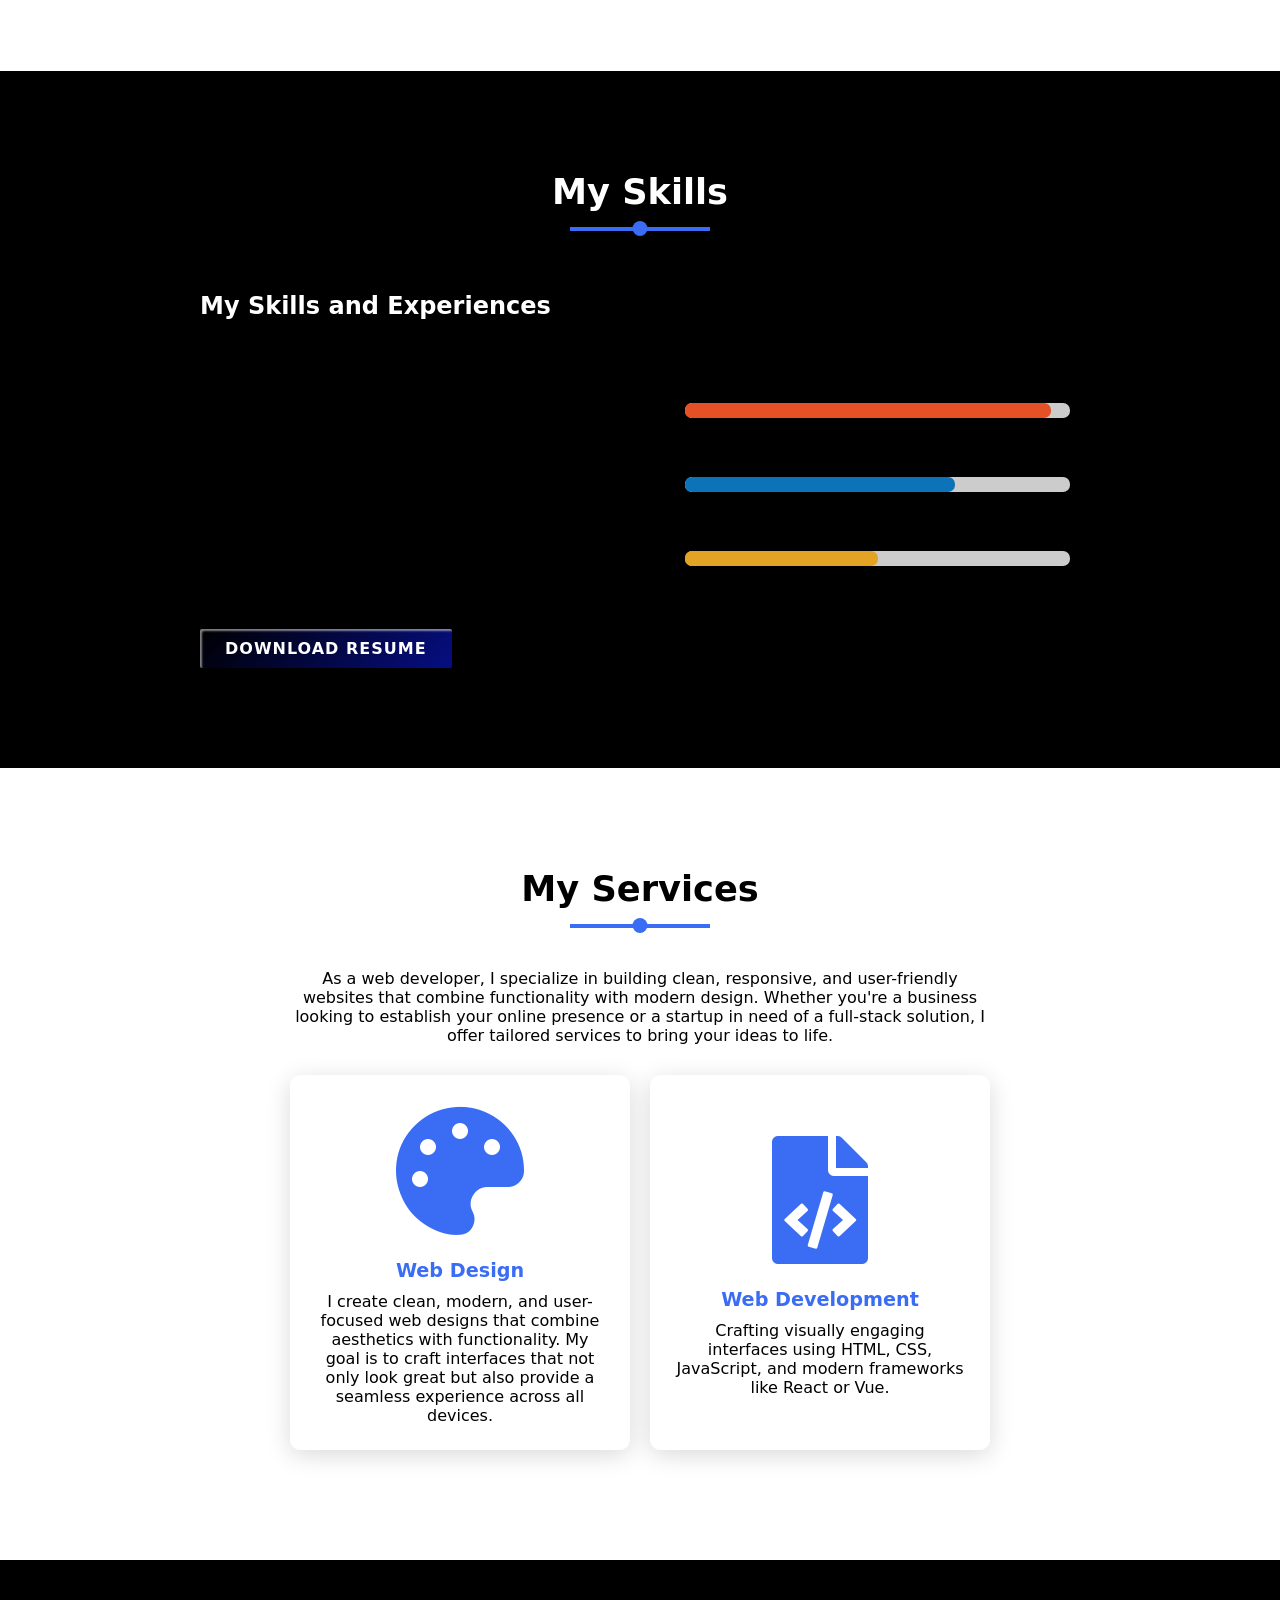
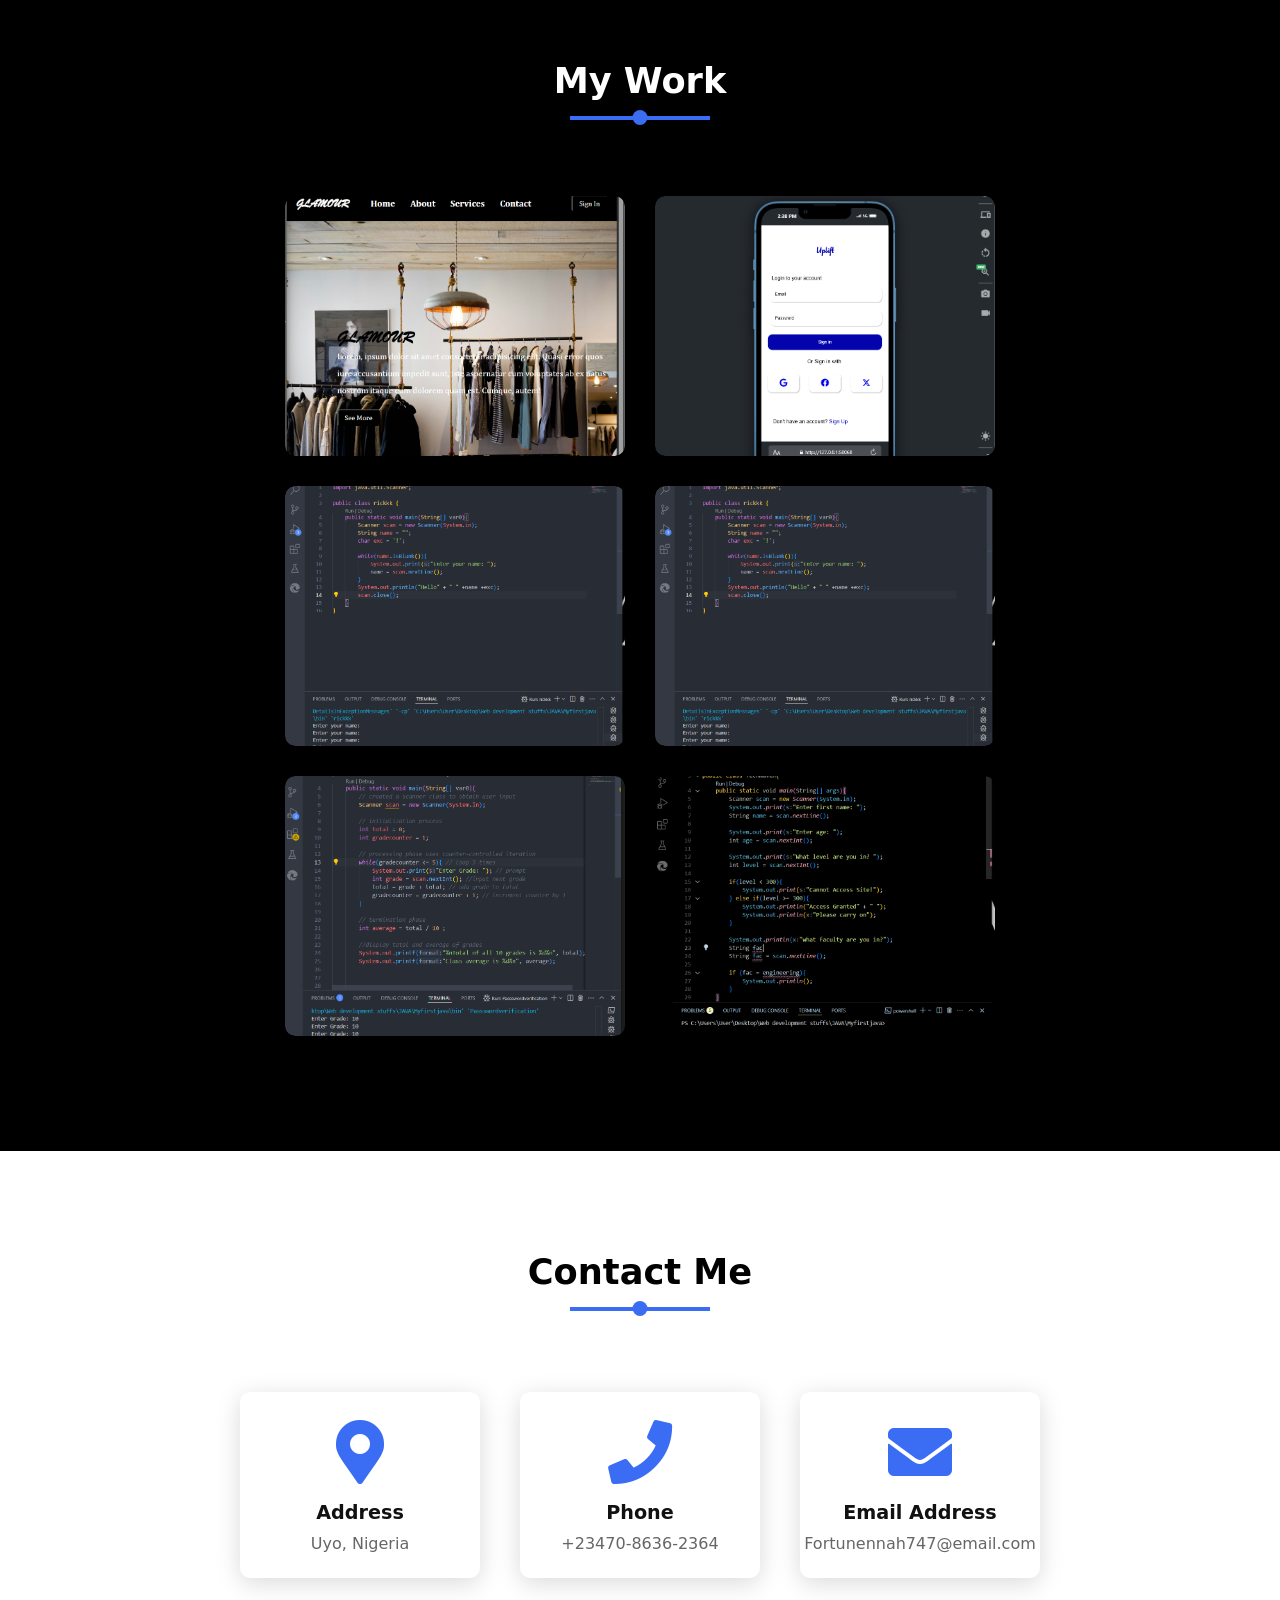
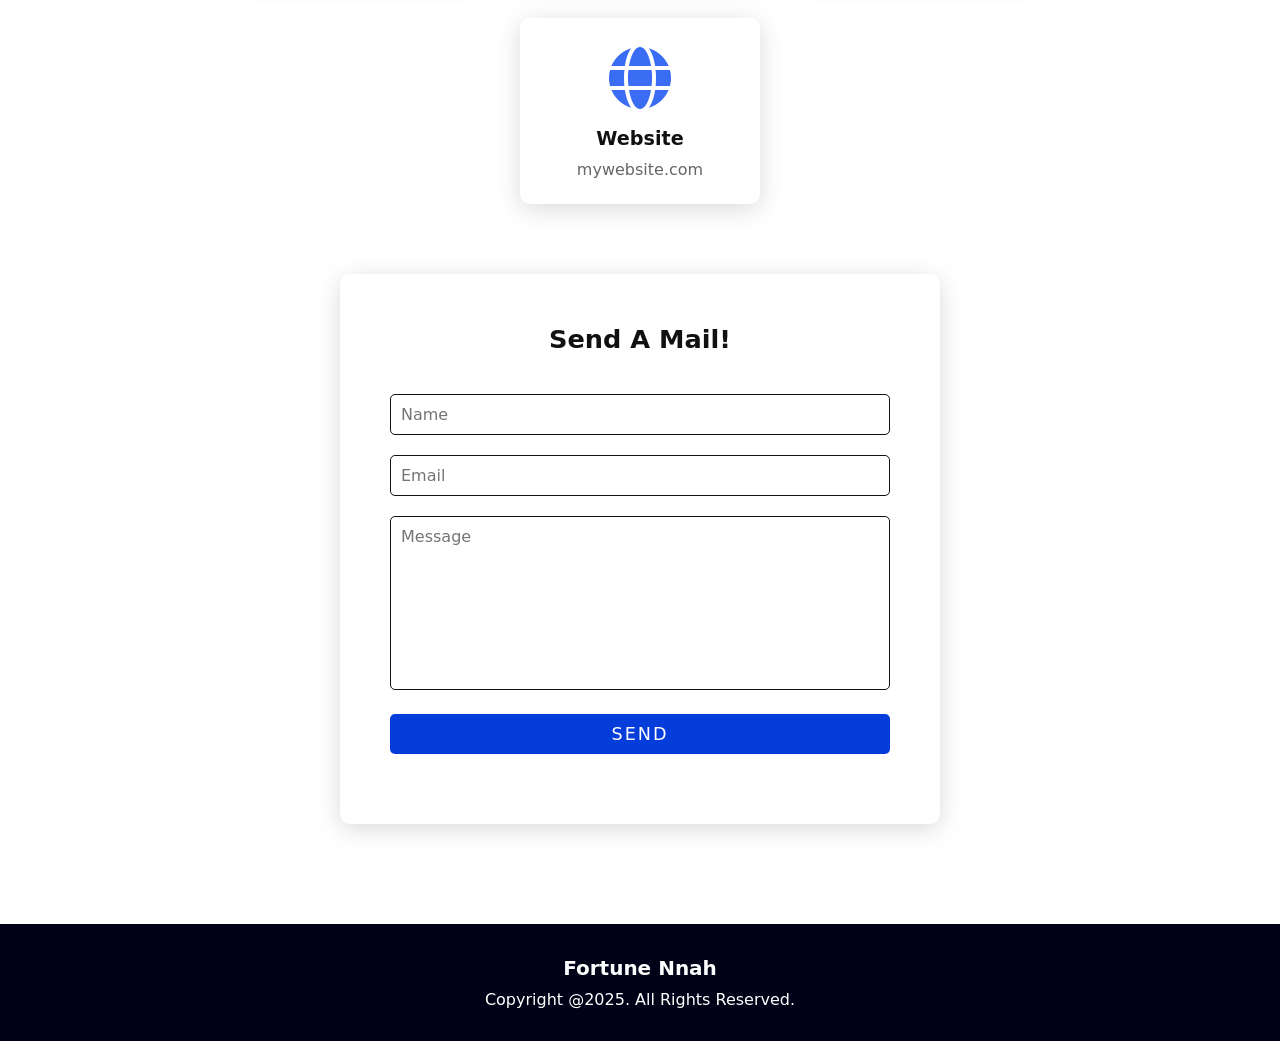
==== commit 10db86c1: "Updated project" ====
--- a/index.html
+++ b/index.html
@@ -46,7 +46,7 @@
 
     <section class="about" id="about">
         <div class="title reveal">
-            <h2 class="section-title" data-aos="fade-up" data-aos-duration="1000">About me</h2>
+            <h2 class="section-title" data-aos="fade-up" data-aos-duration="1000">More About me</h2>
         </div>
         <div class="content">
             <div class="column col-left reveal">
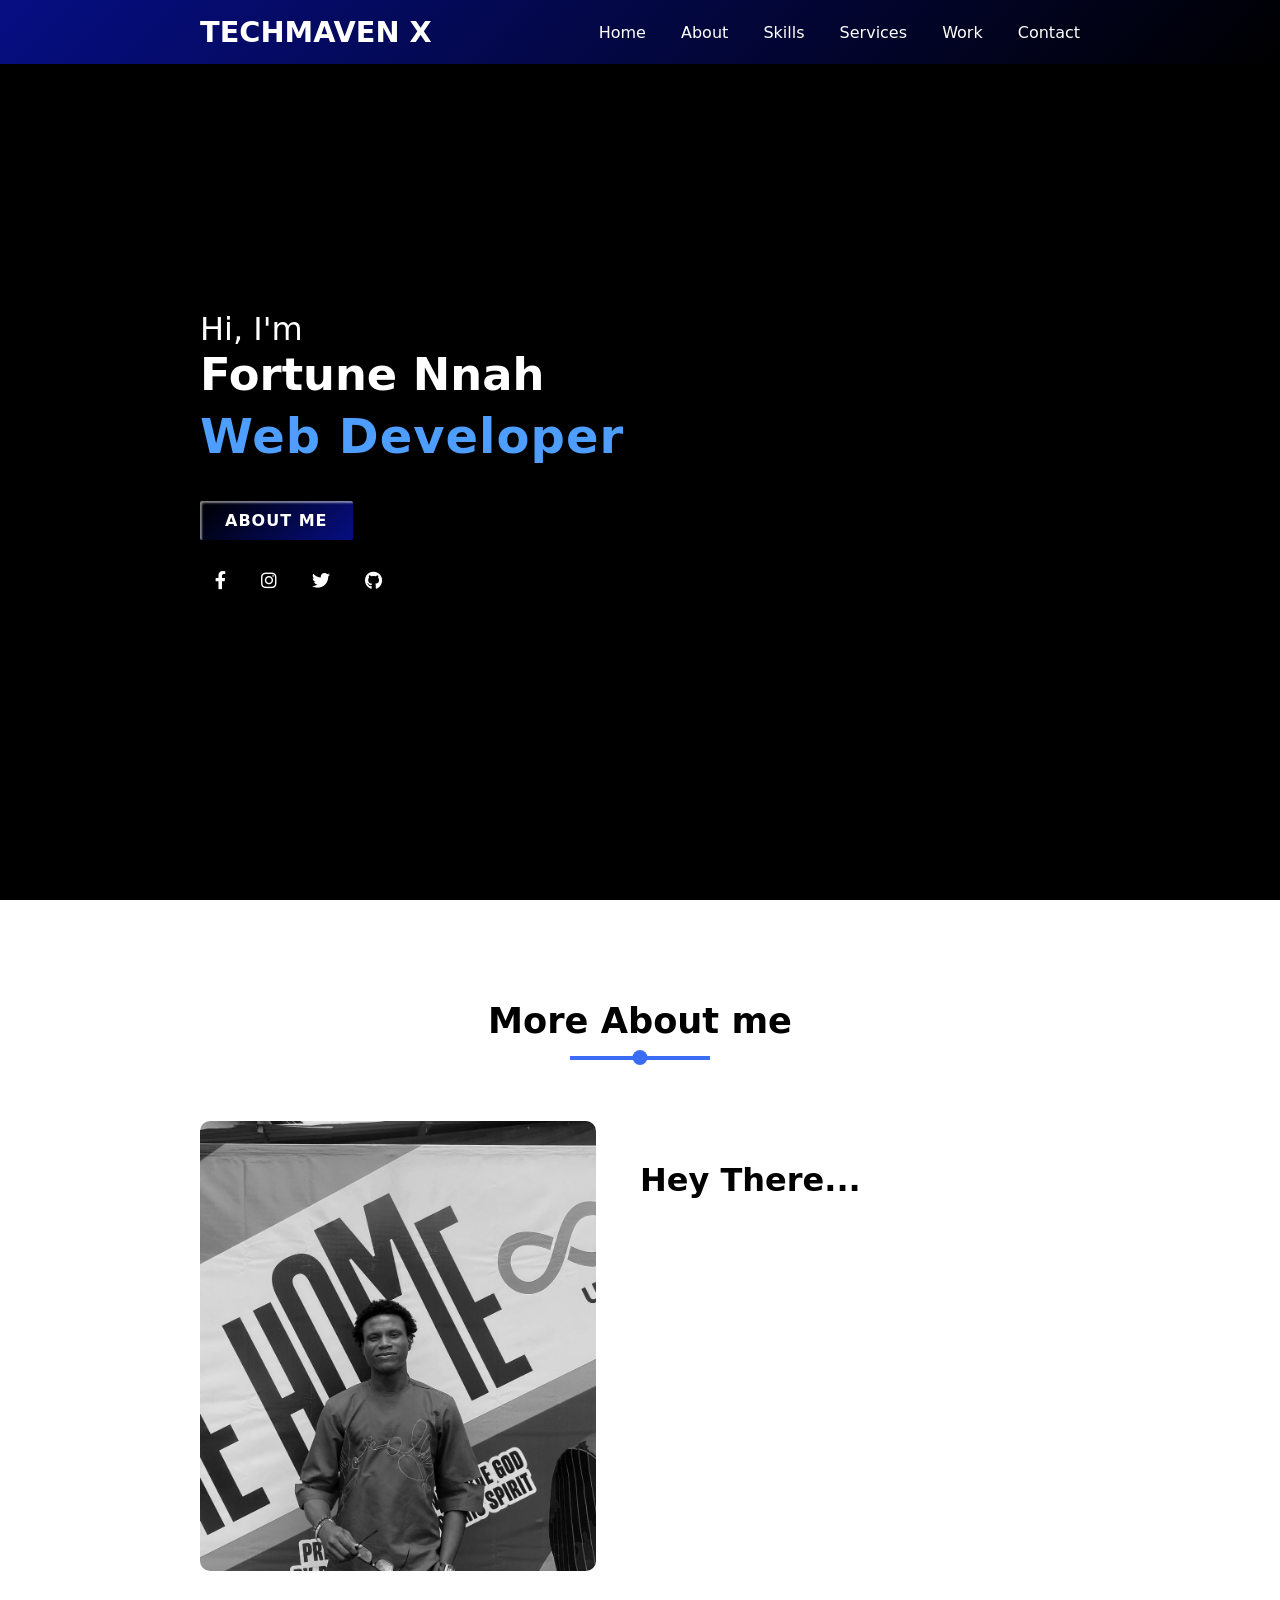
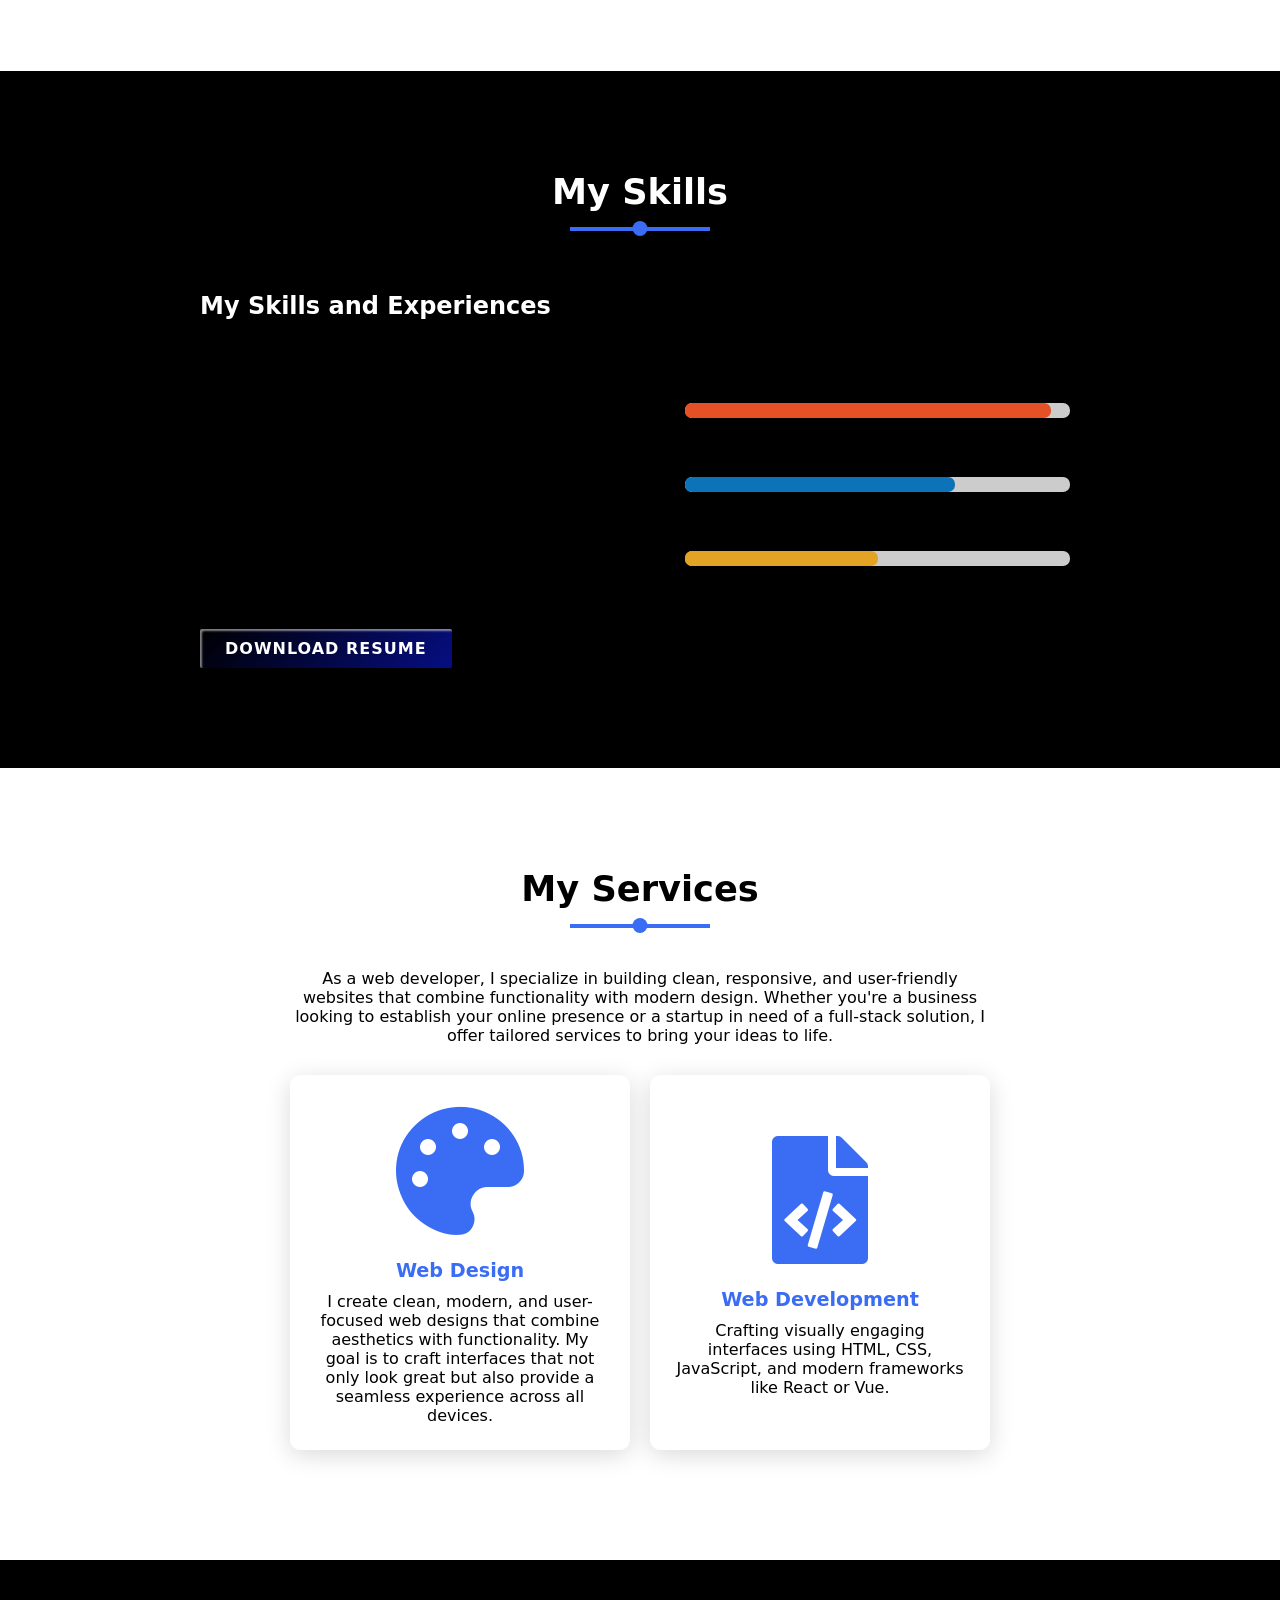
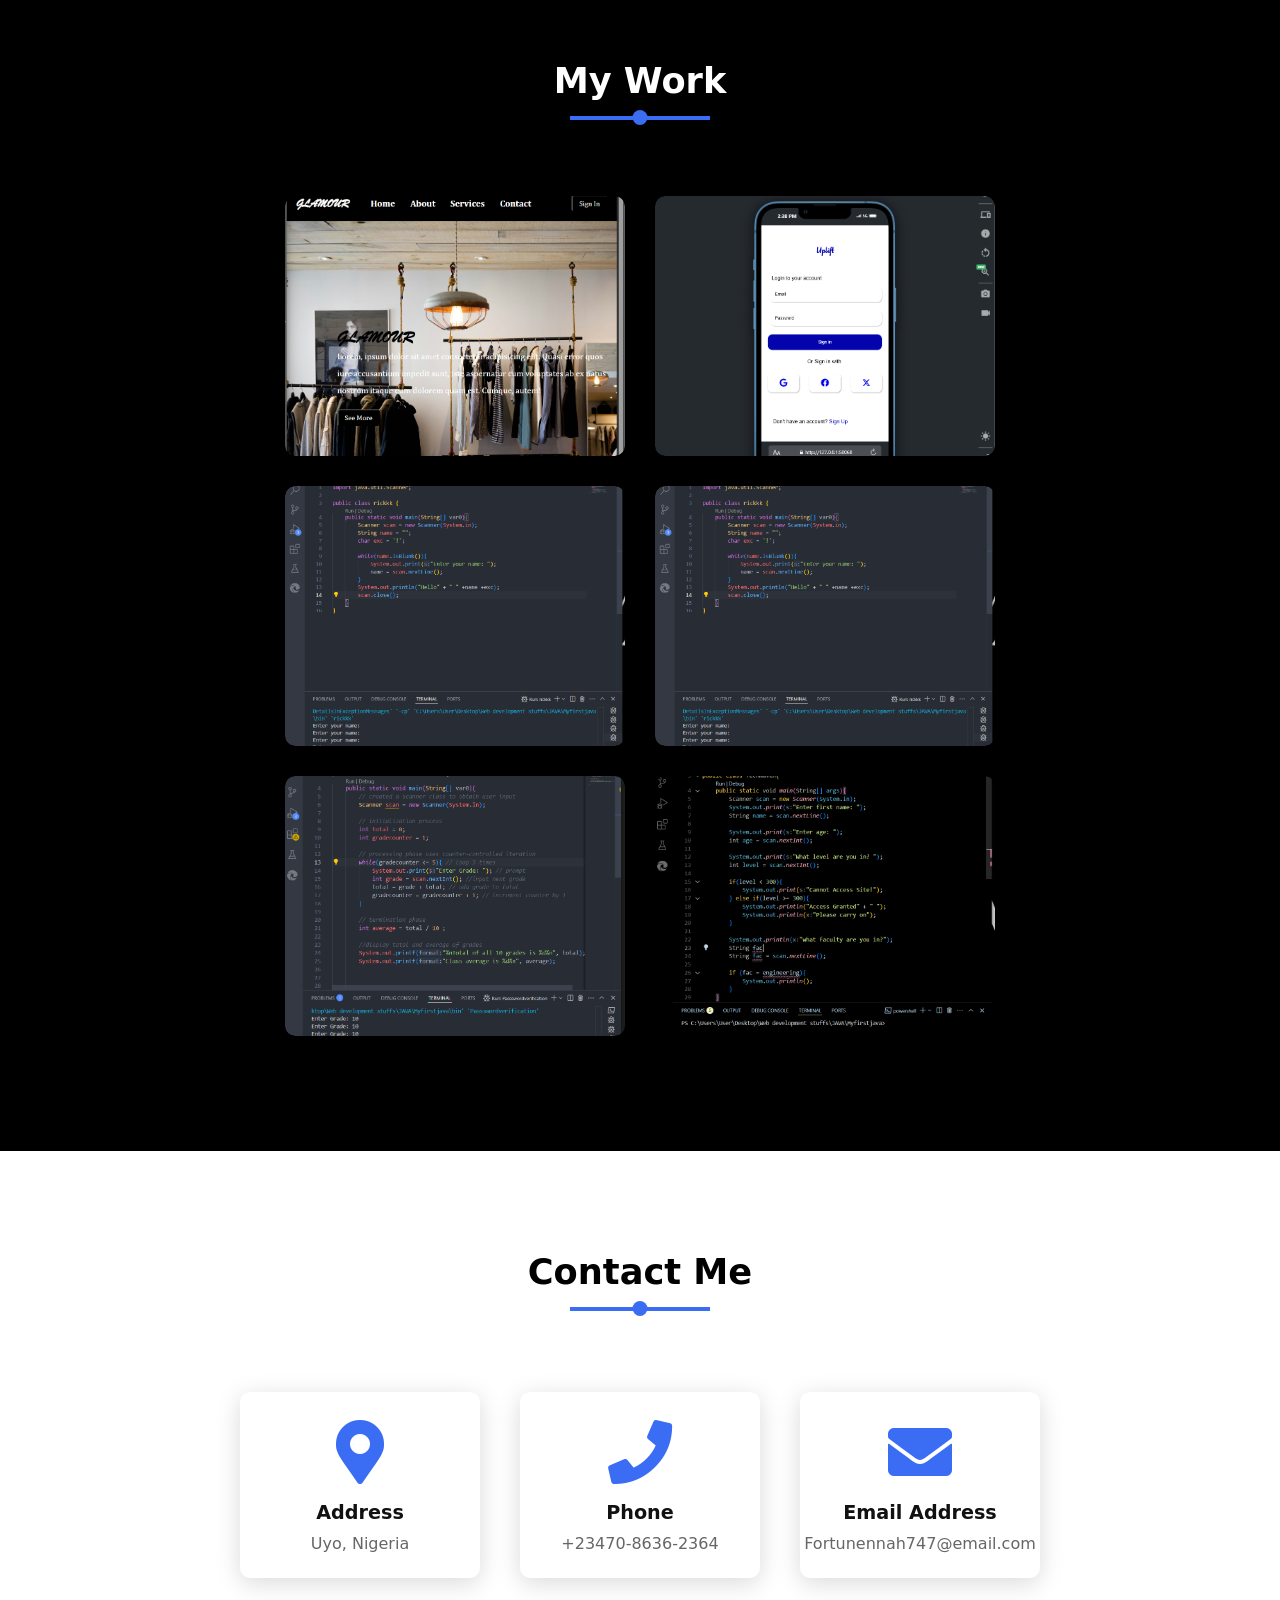
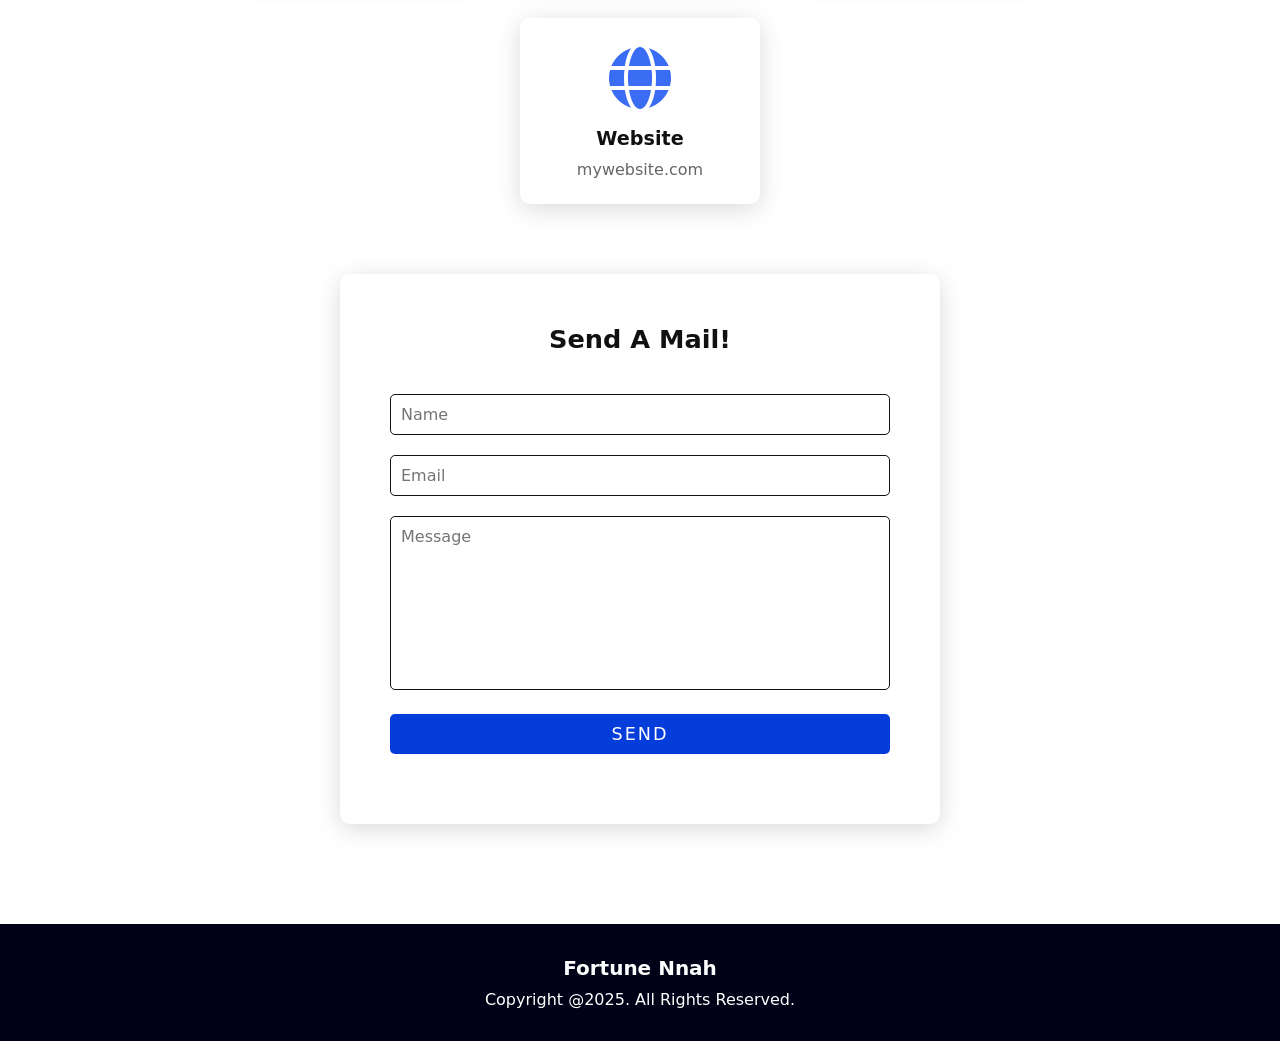
==== commit 8ab3c322: "Made some adjustments" ====
--- a/index.html
+++ b/index.html
@@ -26,7 +26,7 @@
 
     <section class="main" id="main">
         <div class="content">
-            <h2 data-aos="fade-right" data-aos-duration="1000" data-aos-delay="800">Hello, I'm <br><span>Fortune Nnah</span></h2>
+            <h2 data-aos="fade-right" data-aos-duration="1000" data-aos-delay="800">Hi, I'm <br><span>Fortune Nnah</span></h2>
             <div class="animated-text" data-aos="fade-left" data-aos-duration="1000" data-aos-delay="900">
                 <h3>Web Developer</h3>
                 <h3>Web Designer</h3>
